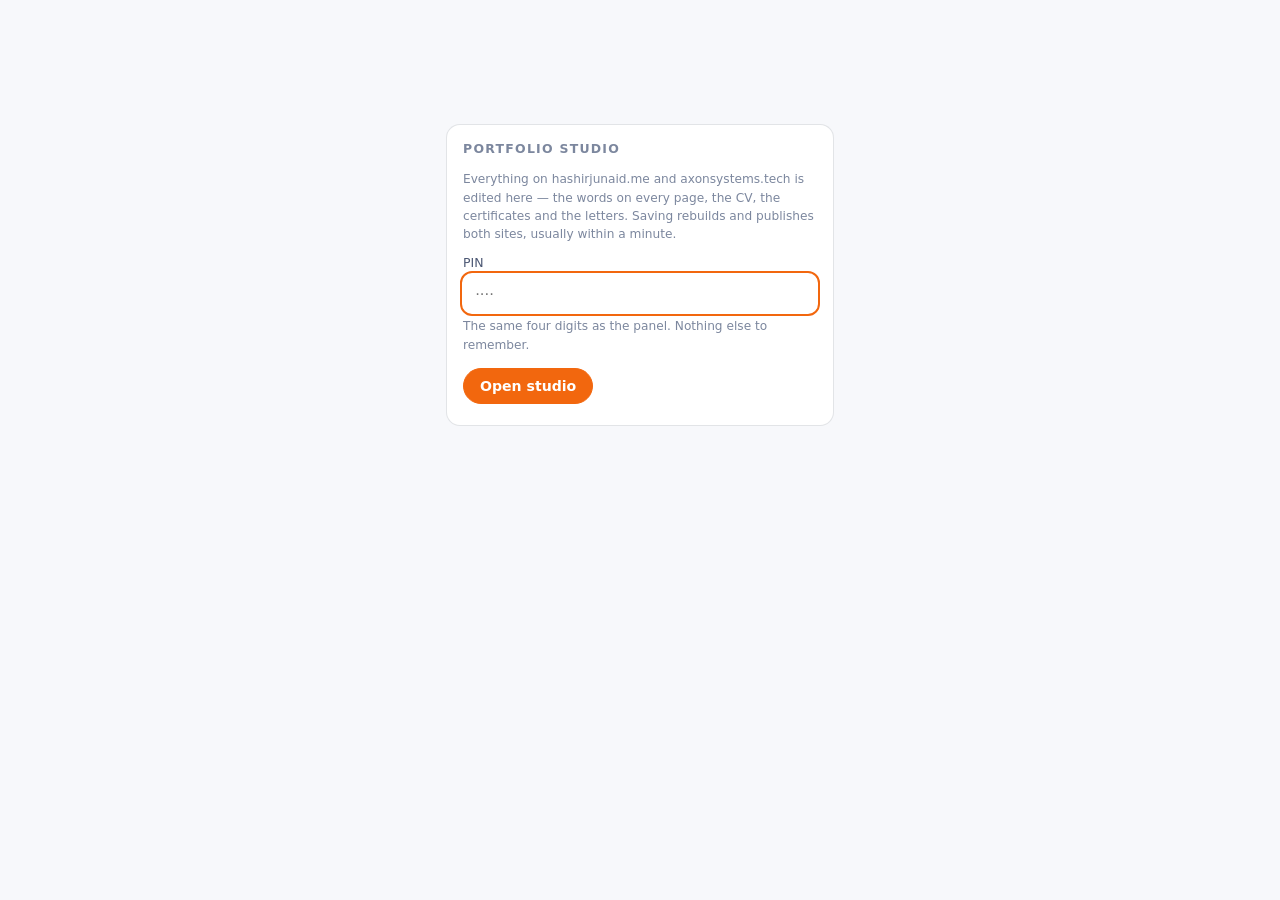
==== studio/index.html @ ec286b96 "Publish 2026-11-16T13:57Z" ====
<!doctype html>
<html lang="en">
<head>
<meta charset="utf-8">
<meta name="viewport" content="width=device-width, initial-scale=1">
<meta name="robots" content="noindex, nofollow">
<title>Studio</title>
<!--
  The editor for the portfolio: it reads and writes the content files in the
  private source repository straight from this page, and GitHub then rebuilds
  and publishes both sites. No laptop, no code, no terminal - a phone is enough.

  The GitHub token never leaves this device: it is kept in this browser's own
  storage and sent only to api.github.com.
-->
<style>
  :root {
    --ink: #14203A; --ink-2: #4B5773; --ink-3: #7C879E;
    --line: rgb(20 32 58 / .12); --bg: #F7F8FB; --card: #fff;
    --orange: #F2670E; --ok: #0E9F6E; --bad: #D64545;
    font-family: ui-sans-serif, system-ui, -apple-system, "Segoe UI", Roboto, sans-serif;
  }
  * { box-sizing: border-box; }
  body { margin: 0; background: var(--bg); color: var(--ink); -webkit-tap-highlight-color: transparent; }
  header {
    position: sticky; top: 0; z-index: 10; background: #fffffff2; backdrop-filter: blur(8px);
    border-bottom: 1px solid var(--line); padding: .7rem 1rem;
    display: flex; align-items: center; gap: .6rem;
  }
  header b { font-size: 1rem; }
  .wrap { max-width: 860px; margin: 0 auto; padding: 1rem 1rem 6rem; }
  .card { background: var(--card); border: 1px solid var(--line); border-radius: 14px; padding: 1rem; margin: 0 0 1rem; }
  .card h2 { font-size: .78rem; letter-spacing: .1em; text-transform: uppercase; color: var(--ink-3); margin: 0 0 .9rem; }
  label { display: block; font-size: .78rem; color: var(--ink-2); margin: .75rem 0 .25rem; }
  input[type=text], input[type=password], textarea, select {
    width: 100%; font: inherit; font-size: .92rem; color: var(--ink); background: #fff;
    border: 1px solid var(--line); border-radius: 9px; padding: .6rem .7rem;
  }
  textarea { min-height: 76px; resize: vertical; line-height: 1.5; }
  input:focus, textarea:focus, select:focus { outline: 2px solid var(--orange); outline-offset: 1px; border-color: transparent; }
  .hint { font-size: .76rem; color: var(--ink-3); margin: .3rem 0 0; line-height: 1.5; }
  .row { display: flex; gap: .6rem; flex-wrap: wrap; }
  .row > * { flex: 1 1 220px; }
  button {
    font: inherit; font-size: .88rem; border-radius: 100px; border: 1px solid var(--line);
    background: #fff; color: var(--ink); padding: .55rem 1rem; cursor: pointer;
  }
  button.primary { background: var(--orange); border-color: var(--orange); color: #fff; font-weight: 600; }
  button.primary:disabled { opacity: .45; cursor: default; }
  button:hover:not(:disabled) { border-color: var(--orange); }
  .bar {
    position: fixed; left: 0; right: 0; bottom: 0; background: #fffffff5; backdrop-filter: blur(8px);
    border-top: 1px solid var(--line); padding: .7rem 1rem;
    display: flex; align-items: center; gap: .7rem; justify-content: space-between;
  }
  .bar .state { font-size: .82rem; color: var(--ink-2); }
  .pill { font-size: .72rem; border-radius: 100px; padding: .18rem .6rem; border: 1px solid var(--line); color: var(--ink-2); }
  .pill.ok { color: var(--ok); border-color: #0E9F6E55; background: #0E9F6E12; }
  .pill.bad { color: var(--bad); border-color: #D6454555; background: #D6454512; }
  .pill.work { color: var(--orange); border-color: #F2670E55; background: #F2670E12; }
  .tabs { display: flex; gap: .35rem; overflow-x: auto; padding: .15rem 0 .6rem; }
  .tabs button { white-space: nowrap; font-size: .8rem; padding: .4rem .8rem; }
  .tabs button.on { background: var(--ink); border-color: var(--ink); color: #fff; }
  .item { border: 1px solid var(--line); border-radius: 11px; padding: .8rem; margin: 0 0 .7rem; }
  .item h3 { margin: 0 0 .2rem; font-size: .95rem; }
  .muted { color: var(--ink-3); font-size: .8rem; }
  .gate { max-width: 420px; margin: 12vh auto; }
  .steps { font-size: .84rem; color: var(--ink-2); line-height: 1.65; padding-left: 1.1rem; }
  .steps code { background: #EEF1F7; border-radius: 5px; padding: .05rem .35rem; font-size: .82rem; }
  .hide { display: none !important; }
  @media (max-width: 560px) { .wrap { padding: .7rem .7rem 6rem; } .card { padding: .8rem; } }
</style>
</head>
<body>

<div id="gate" class="gate wrap">
  <div class="card">
    <h2>Portfolio studio</h2>
    <p class="hint">Everything on hashirjunaid.me and axonsystems.tech is edited here &mdash; the words on
      every page, the CV, the certificates and the letters. Saving rebuilds and publishes both sites,
      usually within a minute.</p>

    <div id="pinBox">
      <label for="pin">PIN</label>
      <input id="pin" type="password" inputmode="numeric" maxlength="8" placeholder="····" autocomplete="off">
      <p class="hint">The same four digits as the panel. Nothing else to remember.</p>
      <p style="margin:.9rem 0 0"><button class="primary" id="go">Open studio</button></p>
    </div>

    <div id="installBox" class="hide">
      <p class="hint" style="background:#FFF4EC;border:1px solid #F2670E33;border-radius:10px;padding:.6rem .7rem">
        <b>One-time setup.</b> Hand over a GitHub token once and it is kept on your own Google script,
        never in a browser. After this, the PIN alone opens the editor on every device &mdash; this box
        never comes back.</p>
      <label for="tok">GitHub token</label>
      <input id="tok" type="password" placeholder="github_pat_..." autocomplete="off">
      <p style="margin:.9rem 0 0"><button class="primary" id="install">Save it and finish</button>
        <button id="help" type="button">Where do I get one?</button></p>
      <div id="helpBox" class="hide" style="margin-top:.9rem">
        <ol class="steps">
          <li>On GitHub: <b>Settings → Developer settings → Personal access tokens → Fine-grained tokens</b></li>
          <li><b>Generate new token</b>, name it, pick an expiry.</li>
          <li>Repository access: <b>Only select repositories</b> → <code>portfolio-source</code></li>
          <li>Permissions: <b>Contents: Read and write</b>, <b>Actions: Read-only</b></li>
          <li>Generate, copy, paste above.</li>
        </ol>
      </div>
    </div>

    <p id="gateErr" class="hint" style="color:var(--bad)"></p>
  </div>
</div>

<div id="app" class="hide">
  <header>
    <b>Studio</b>
    <span id="status" class="pill">idle</span>
    <span style="margin-left:auto"></span>
    <button id="forget" type="button">Sign out</button>
  </header>

  <div class="wrap">
    <div class="tabs" id="tabs"></div>
    <div id="panels"></div>
  </div>

  <div class="bar">
    <span class="state" id="state">No changes yet</span>
    <span>
      <button id="reload" type="button">Reload</button>
      <button class="primary" id="save" disabled>Save &amp; publish</button>
    </span>
  </div>
</div>

<script>
(() => {
  const FILES = {
    profile: 'docs/content/profile.json',
    products: 'docs/content/products.json',
    copy: 'docs/content/site.json',
    cv: 'docs/content/cv.json',
  };
  const CV = 'shared/cv/hashir-junaid-cv.pdf';

  // The editor talks to Hashir's own Apps Script, which holds the GitHub token
  // and does the writing. The browser never sees a token, so the PIN that
  // opened the panel is the only thing to know.
  const DESK = 'https://script.google.com/macros/s/AKfycbwnRuq_QsObKcA_D1HWyAIx5LwlNRXFtO9GyD9npajEY-5V8hHDnDEmbQpCcthvyTMK/exec'.startsWith('http') ? 'https://script.google.com/macros/s/AKfycbwnRuq_QsObKcA_D1HWyAIx5LwlNRXFtO9GyD9npajEY-5V8hHDnDEmbQpCcthvyTMK/exec'
    : (new URLSearchParams(location.search).get('desk') || '');
  const $ = (s) => document.querySelector(s);
  const el = (tag, cls, text) => { const n = document.createElement(tag); if (cls) n.className = cls; if (text != null) n.textContent = text; return n; };

  let pin = '', data = {}, sha = {}, dirty = new Set(), cvFile = null;
  let uploads = [];                     // images picked in the forms, sent on save

  /* ------------------------------------------------- talking to the desk */
  const ask = async (action, extra = {}) => {
    if (!DESK) throw new Error('No back end is configured for this site.');
    const r = await fetch(DESK, {
      method: 'POST',
      headers: { 'Content-Type': 'text/plain;charset=utf-8' },   // no CORS preflight
      body: JSON.stringify({ action, pin, ...extra }),
    });
    const j = await r.json().catch(() => ({ ok: false, error: 'bad reply' }));
    if (!j.ok) throw new Error(j.error || 'refused');
    return j;
  };

  const readFile = async (path) => {
    const j = await ask('read', { path });
    const clean = String(j.content).replace(/\s+/g, '');     // GitHub wraps base64
    const text = new TextDecoder().decode(Uint8Array.from(atob(clean), (c) => c.charCodeAt(0)));
    return { json: JSON.parse(text), sha: j.sha };
  };

  const b64 = (bytes) => { let s = ''; bytes.forEach((b) => { s += String.fromCharCode(b); }); return btoa(s); };

  const writeFile = async (path, contentB64, shaOld, message) => {
    const j = await ask('write', { path, content: contentB64, sha: shaOld, message });
    return { content: { sha: j.sha } };
  };

  /* ------------------------------------------------------------------ ui */
  const mark = (key) => { dirty.add(key); $('#save').disabled = false; $('#state').textContent = `${dirty.size} change${dirty.size > 1 ? 's' : ''} waiting`; };

  const field = (parent, label, value, onInput, long) => {
    parent.append(el('label', null, label));
    const n = document.createElement(long ? 'textarea' : 'input');
    if (!long) n.type = 'text';
    n.value = value ?? '';
    n.addEventListener('input', () => onInput(n.value));
    parent.append(n);
    return n;
  };

  const lines = (parent, label, arr, onChange) => {
    parent.append(el('label', null, `${label} — one per line`));
    const n = el('textarea');
    n.value = (arr || []).join('\n');
    n.style.minHeight = '110px';
    n.addEventListener('input', () => onChange(n.value.split('\n').map((s) => s.trim()).filter(Boolean)));
    parent.append(n);
  };

  const panels = {};

  panels['About you'] = () => {
    const p = data.profile, box = el('div', 'card');
    box.append(el('h2', null, 'The basics'));
    const row = el('div', 'row');
    field(row, 'Name', p.name, (v) => { p.name = v; mark('profile'); });
    field(row, 'Title', p.title, (v) => { p.title = v; mark('profile'); });
    box.append(row);
    field(box, 'Subtitle', p.subtitle, (v) => { p.subtitle = v; mark('profile'); });
    field(box, 'Location', p.location, (v) => { p.location = v; mark('profile'); });
    field(box, 'Intro', p.intro, (v) => { p.intro = v; mark('profile'); }, true);
    const row2 = el('div', 'row');
    field(row2, 'LinkedIn', p.links?.linkedin, (v) => { p.links.linkedin = v; mark('profile'); });
    field(row2, 'GitHub', p.links?.github, (v) => { p.links.github = v; mark('profile'); });
    box.append(row2);
    return box;
  };

  panels['Experience'] = () => {
    const box = el('div', 'card');
    box.append(el('h2', null, 'Work and study'));
    (data.profile.timeline || []).forEach((t) => {
      const it = el('div', 'item');
      it.append(el('h3', null, `${t.role || ''} · ${t.org || ''}`));
      const row = el('div', 'row');
      field(row, 'Role', t.role, (v) => { t.role = v; mark('profile'); });
      field(row, 'Organisation', t.org, (v) => { t.org = v; mark('profile'); });
      it.append(row);
      const row2 = el('div', 'row');
      field(row2, 'When', t.when, (v) => { t.when = v; mark('profile'); });
      field(row2, 'Where', t.where, (v) => { t.where = v; mark('profile'); });
      it.append(row2);
      lines(it, 'Points', t.notes, (v) => { t.notes = v; mark('profile'); });
      box.append(it);
    });
    return box;
  };

  panels['Products'] = () => {
    const box = el('div', 'card');
    box.append(el('h2', null, 'Axon products'));
    box.append(el('p', 'hint', 'Everything a product page says. Each line of the longer boxes becomes its own paragraph.'));
    (data.products.products || []).forEach((pr) => {
      const it = el('div', 'item');
      it.append(el('h3', null, pr.name));
      field(it, 'Name', pr.name, (v) => { pr.name = v; mark('products'); });
      field(it, 'Tagline', pr.tagline, (v) => { pr.tagline = v; mark('products'); });
      field(it, 'Stack', pr.stack, (v) => { pr.stack = v; mark('products'); });
      field(it, 'Lead (the line under the title)', pr.lead, (v) => { pr.lead = v; mark('products'); }, true);
      field(it, 'What it gives you', pr.benefit, (v) => { pr.benefit = v; mark('products'); }, true);
      lines(it, 'The problem — paragraphs', pr.problem, (v) => { pr.problem = v; mark('products'); });
      lines(it, 'How it works — paragraphs', pr.body, (v) => { pr.body = v; mark('products'); });
      lines(it, 'Highlights', pr.highlights, (v) => { pr.highlights = v; mark('products'); });
      box.append(it);
    });
    return box;
  };

  panels['Page copy'] = () => {
    const box = el('div', 'card');
    box.append(el('h2', null, 'Words on the pages'));
    box.append(el('p', 'hint', 'Headlines and paragraphs that are not part of a product or a job. '
      + 'Codes like &mdash; and &middot; are typography marks; leave them as they are.'));
    const groups = {};
    Object.keys(data.copy || {}).forEach((k) => { (groups[k.split('.')[0]] ||= []).push(k); });
    const label = { axon: 'Axon Systems site', me: 'Your hero', internship: 'Systems Limited',
                    company: 'Axon section', projects: 'Projects section', contact: 'Contact',
                    notFound: 'The 404 page', btn: 'Buttons', head: 'Section headings',
                    link: 'Links', cta: 'Call to action', stat: 'The three numbers',
                    seo: 'What Google and LinkedIn show' };
    Object.entries(groups).forEach(([g, keys]) => {
      const it = el('div', 'item');
      it.append(el('h3', null, label[g] || g));
      keys.forEach((k) => {
        const name = k.split('.')[1].replace(/([A-Z])/g, ' $1').toLowerCase();
        field(it, name, data.copy[k], (v) => { data.copy[k] = v; mark('copy'); }, data.copy[k].length > 70);
      });
      box.append(it);
    });
    return box;
  };

  panels['Certificates'] = () => {
    const box = el('div', 'card');
    box.append(el('h2', null, 'Certifications and competitions'));
    const list = data.profile.certifications || [];
    const draw = () => {
      box.querySelectorAll('.item, .addrow').forEach((n) => n.remove());
      list.forEach((c, i) => {
        const it = el('div', 'item');
        const row = el('div', 'row');
        field(row, 'Name', c.name, (v) => { c.name = v; mark('profile'); });
        field(row, 'Issuer', c.org, (v) => { c.org = v; mark('profile'); });
        it.append(row);
        const row2 = el('div', 'row');
        field(row2, 'When', c.when, (v) => { c.when = v; mark('profile'); });
        const wrap = el('div');
        wrap.append(el('label', null, 'Kind'));
        const sel = el('select');
        ['certificate', 'competition'].forEach((k) => { const o = el('option', null, k); o.value = k; sel.append(o); });
        sel.value = c.kind || 'certificate';
        sel.onchange = () => { c.kind = sel.value; mark('profile'); };
        wrap.append(sel);
        row2.append(wrap);
        it.append(row2);
        const del = el('button', null, 'Remove');
        del.style.marginTop = '.6rem';
        del.onclick = () => { list.splice(i, 1); mark('profile'); draw(); };
        it.append(del);
        box.append(it);
      });
      const add = el('div', 'addrow');
      const b = el('button', 'primary', 'Add a certificate');
      b.onclick = () => { list.push({ name: '', org: '', when: '', kind: 'certificate' }); mark('profile'); draw(); };
      add.append(b);
      box.append(add);
    };
    draw();
    return box;
  };

  panels['Skills'] = () => {
    const box = el('div', 'card');
    box.append(el('h2', null, 'Skill groups'));
    (data.profile.skills || []).forEach((g) => {
      const it = el('div', 'item');
      it.append(el('h3', null, g.group || g.name || 'Group'));
      field(it, 'Group name', g.group ?? g.name, (v) => { if ('group' in g) g.group = v; else g.name = v; mark('profile'); });
      lines(it, 'Items', g.items, (v) => { g.items = v; mark('profile'); });
      box.append(it);
    });
    return box;
  };

  panels['Letters'] = () => {
    const box = el('div', 'card');
    box.append(el('h2', null, 'Experience letters'));
    box.append(el('p', 'hint', 'Upload the scan or photo of a letter and it appears on the page.'));
    (data.profile.letters || []).forEach((L, i) => {
      const it = el('div', 'item');
      it.append(el('h3', null, L.org || `Letter ${i + 1}`));
      field(it, 'Organisation', L.org, (v) => { L.org = v; mark('profile'); });
      field(it, 'What it is', L.what ?? L.title, (v) => { if ('what' in L) L.what = v; else L.title = v; mark('profile'); });
      const inp = document.createElement('input');
      inp.type = 'file'; inp.accept = 'image/*'; inp.style.marginTop = '.6rem';
      const note = el('p', 'hint', L.image ? `Currently: ${L.image}` : 'No image yet.');
      inp.addEventListener('change', () => {
        const f = inp.files[0];
        if (!f) return;
        const name = `${(L.org || 'letter').toLowerCase().replace(/[^a-z0-9]+/g, '-')}.${(f.name.split('.').pop() || 'png').toLowerCase()}`;
        uploads.push({ path: `shared/letters/${name}`, file: f });
        L.image = `letters/${name}`;
        note.textContent = `Will upload: ${f.name} → ${name}`;
        mark('profile'); mark('uploads');
      });
      it.append(inp, note);
      box.append(it);
    });
    return box;
  };

  panels['Side projects'] = () => {
    const box = el('div', 'card');
    box.append(el('h2', null, 'Your own projects'));
    (data.profile.sideProjects || []).forEach((s) => {
      const it = el('div', 'item');
      it.append(el('h3', null, s.name));
      field(it, 'Name', s.name, (v) => { s.name = v; mark('profile'); });
      field(it, 'Stack', s.stack, (v) => { s.stack = v; mark('profile'); });
      field(it, 'Description', s.blurb, (v) => { s.blurb = v; mark('profile'); }, true);
      box.append(it);
    });
    return box;
  };

  panels['CV text'] = () => {
    const box = el('div', 'card');
    box.append(el('h2', null, 'What the CV says'));
    box.append(el('p', 'hint', 'The PDF is rebuilt from this on every publish, so the CV and the site '
      + 'can never drift apart. Education, skills and certificates come from the other tabs.'));
    const cv = data.cv || { experience: [], projects: [] };
    (cv.experience || []).forEach((j) => {
      const it = el('div', 'item');
      it.append(el('h3', null, `${j.role} · ${j.org}`));
      const row = el('div', 'row');
      field(row, 'Role', j.role, (v) => { j.role = v; mark('cv'); });
      field(row, 'Organisation', j.org, (v) => { j.org = v; mark('cv'); });
      it.append(row);
      const row2 = el('div', 'row');
      field(row2, 'When', j.when, (v) => { j.when = v; mark('cv'); });
      field(row2, 'Where', j.where, (v) => { j.where = v; mark('cv'); });
      it.append(row2);
      lines(it, 'Bullets', j.bullets, (v) => { j.bullets = v; mark('cv'); });
      box.append(it);
    });
    const h = el('h2', null, 'Projects on the CV');
    h.style.marginTop = '1.4rem';
    box.append(h);
    (cv.projects || []).forEach((pj) => {
      const it = el('div', 'item');
      it.append(el('h3', null, pj.name));
      const row = el('div', 'row');
      field(row, 'Name', pj.name, (v) => { pj.name = v; mark('cv'); });
      field(row, 'Stack', pj.stack, (v) => { pj.stack = v; mark('cv'); });
      it.append(row);
      lines(it, 'Bullets', pj.bullets, (v) => { pj.bullets = v; mark('cv'); });
      box.append(it);
    });
    return box;
  };

  panels['CV file'] = () => {
    const box = el('div', 'card');
    box.append(el('h2', null, 'Replace the PDF by hand'));
    box.append(el('p', 'hint', 'Only needed if you want a PDF of your own instead of the generated one. '
      + 'Note that the next change to the CV text will overwrite it.'));
    const inp = document.createElement('input');
    inp.type = 'file'; inp.accept = 'application/pdf';
    inp.style.marginTop = '.7rem';
    const note = el('p', 'hint');
    inp.addEventListener('change', () => {
      const f = inp.files[0];
      if (!f) return;
      if (f.type !== 'application/pdf') { note.textContent = 'That is not a PDF.'; return; }
      cvFile = f;
      note.textContent = `Ready to upload: ${f.name} (${Math.round(f.size / 1024)} KB)`;
      mark('cv');
    });
    box.append(inp, note);
    const link = el('p', 'hint');
    link.innerHTML = 'Current: <a href="https://hashirjunaid.me/assets/hashir-junaid-cv.pdf" target="_blank" rel="noopener">open the published CV</a>';
    box.append(link);
    return box;
  };

  panels['Advanced'] = () => {
    const box = el('div', 'card');
    box.append(el('h2', null, 'Raw content files'));
    box.append(el('p', 'hint', 'Everything the forms above do not cover. Invalid JSON will not save.'));
    ['profile', 'products', 'copy', 'cv'].forEach((key) => {
      box.append(el('label', null, FILES[key]));
      const t = el('textarea');
      t.style.minHeight = '240px';
      t.style.fontFamily = 'ui-monospace, SFMono-Regular, Menlo, monospace';
      t.style.fontSize = '.78rem';
      t.value = JSON.stringify(data[key], null, 2);
      const msg = el('p', 'hint');
      t.addEventListener('input', () => {
        try { data[key] = JSON.parse(t.value); msg.textContent = 'Valid'; msg.style.color = 'var(--ok)'; mark(key); }
        catch (e) { msg.textContent = String(e.message).slice(0, 80); msg.style.color = 'var(--bad)'; }
      });
      box.append(t, msg);
    });
    return box;
  };

  const show = (name) => {
    [...$('#tabs').children].forEach((b) => b.classList.toggle('on', b.textContent === name));
    const host = $('#panels');
    host.textContent = '';
    host.append(panels[name]());
  };

  /* ------------------------------------------------------------- publish */
  const setStatus = (text, kind) => { const s = $('#status'); s.textContent = text; s.className = `pill ${kind || ''}`; };

  const watchBuild = async () => {
    setStatus('publishing', 'work');
    for (let i = 0; i < 40; i++) {
      await new Promise((r) => setTimeout(r, 6000));
      try {
        const { run } = await ask('status');
        if (!run) continue;
        if (run.status === 'completed') {
          const good = run.conclusion === 'success';
          setStatus(good ? 'live' : `build ${run.conclusion}`, good ? 'ok' : 'bad');
          $('#state').textContent = good
            ? 'Published. The sites are updated.'
            : 'The build failed - check Actions on GitHub.';
          return;
        }
        setStatus(String(run.status).replace('_', ' '), 'work');
      } catch { /* keep waiting */ }
    }
    setStatus('still building', 'work');
  };

  const save = async () => {
    $('#save').disabled = true;
    setStatus('saving', 'work');
    try {
      for (const key of ['profile', 'products', 'copy', 'cv']) {
        if (!dirty.has(key)) continue;
        const text = JSON.stringify(data[key], null, 2) + '\n';
        const bytes = new TextEncoder().encode(text);
        const res = await writeFile(FILES[key], b64(bytes), sha[key], `Studio: update ${key}`);
        sha[key] = res.content.sha;
      }
      for (const up of uploads) {
        const buf = new Uint8Array(await up.file.arrayBuffer());
        let old;
        try { old = (await gh(`/contents/${up.path}?ref=${BRANCH}`)).sha; } catch { old = undefined; }
        await writeFile(up.path, b64(buf), old, `Studio: image ${up.path.split('/').pop()}`);
      }
      uploads = [];
      if (dirty.has('cv') && cvFile) {
        const buf = new Uint8Array(await cvFile.arrayBuffer());
        const cur = await gh(`/contents/${CV}?ref=${BRANCH}`);
        await writeFile(CV, b64(buf), cur.sha, 'Studio: new CV');
        cvFile = null;
      }
      dirty.clear();
      $('#state').textContent = 'Saved. Building…';
      watchBuild();
    } catch (e) {
      setStatus('save failed', 'bad');
      const m = String(e.message);
      $('#state').textContent = /^40[34]/.test(m)
        ? 'GitHub refused the save: the token is missing Contents: Read and write.'
        : /^409/.test(m)
          ? 'Someone (or a build) changed the file meanwhile. Press Reload, then make the change again.'
          : m.slice(0, 160);
      $('#save').disabled = false;
    }
  };

  /* ---------------------------------------------------------------- boot */
  const load = async () => {
    setStatus('loading', 'work');
    const blank = { json: {}, sha: undefined };
    const [p, pr, cp, cv] = await Promise.all([
      readFile(FILES.profile), readFile(FILES.products),
      readFile(FILES.copy).catch(() => blank), readFile(FILES.cv).catch(() => blank),
    ]);
    data.profile = p.json; sha.profile = p.sha;
    data.products = pr.json; sha.products = pr.sha;
    data.copy = cp.json; sha.copy = cp.sha;
    data.cv = cv.json; sha.cv = cv.sha;
    dirty.clear(); cvFile = null; uploads = [];
    $('#save').disabled = true;
    $('#state').textContent = 'No changes yet';
    const names = Object.keys(panels);
    const tabs = $('#tabs');
    tabs.textContent = '';
    names.forEach((n) => { const b = el('button', null, n); b.onclick = () => show(n); tabs.append(b); });

    show(names[0]);
    setStatus('ready', 'ok');
  };

  const openWithPin = async (value) => {
    pin = value.trim();
    if (!pin) return;
    $('#gateErr').textContent = 'Checking…';
    try {
      const r = await ask('ping');
      $('#gateErr').textContent = '';
      if (!r.hasToken) {                       // first run: ask for the token once
        $('#pinBox').classList.add('hide');
        $('#installBox').classList.remove('hide');
        $('#tok').focus();
        return;
      }
      sessionStorage.setItem('studio-pin', pin);
      $('#gate').classList.add('hide');
      $('#app').classList.remove('hide');
      await load();
    } catch (e) {
      const m = String(e.message);
      $('#gateErr').textContent = m === 'locked'
        ? 'Too many wrong PINs. The desk is closed for an hour.'
        : m === 'pin' ? 'That PIN is not right.' : `Could not reach the desk: ${m.slice(0, 80)}`;
      pin = '';
    }
  };

  const install = async () => {
    const t = $('#tok').value.trim();
    if (!t) return;
    $('#gateErr').textContent = 'Saving the token to your script…';
    try {
      await ask('storeToken', { token: t });
      $('#tok').value = '';
      $('#gateErr').textContent = '';
      $('#gate').classList.add('hide');
      $('#app').classList.remove('hide');
      await load();
    } catch (e) {
      $('#gateErr').textContent = String(e.message).slice(0, 160);
    }
  };

  $('#go').onclick = () => openWithPin($('#pin').value);
  $('#pin').addEventListener('keydown', (e) => { if (e.key === 'Enter') $('#go').click(); });
  $('#install').onclick = install;
  $('#help').onclick = () => $('#helpBox').classList.toggle('hide');
  $('#save').onclick = save;
  $('#reload').onclick = load;
  $('#forget').onclick = () => { sessionStorage.removeItem('studio-pin'); location.reload(); };

  // The panel passes the PIN it already asked for, so the editor opens straight
  // into the forms. Opened on its own, it asks for the same four digits.
  (() => {
    const fromPanel = new URLSearchParams(location.search).get('pin');
    const remembered = sessionStorage.getItem('studio-pin');
    const got = fromPanel || remembered;
    if (got) openWithPin(got); else $('#pin').focus();
  })();
})();
</script>
</body>
</html>
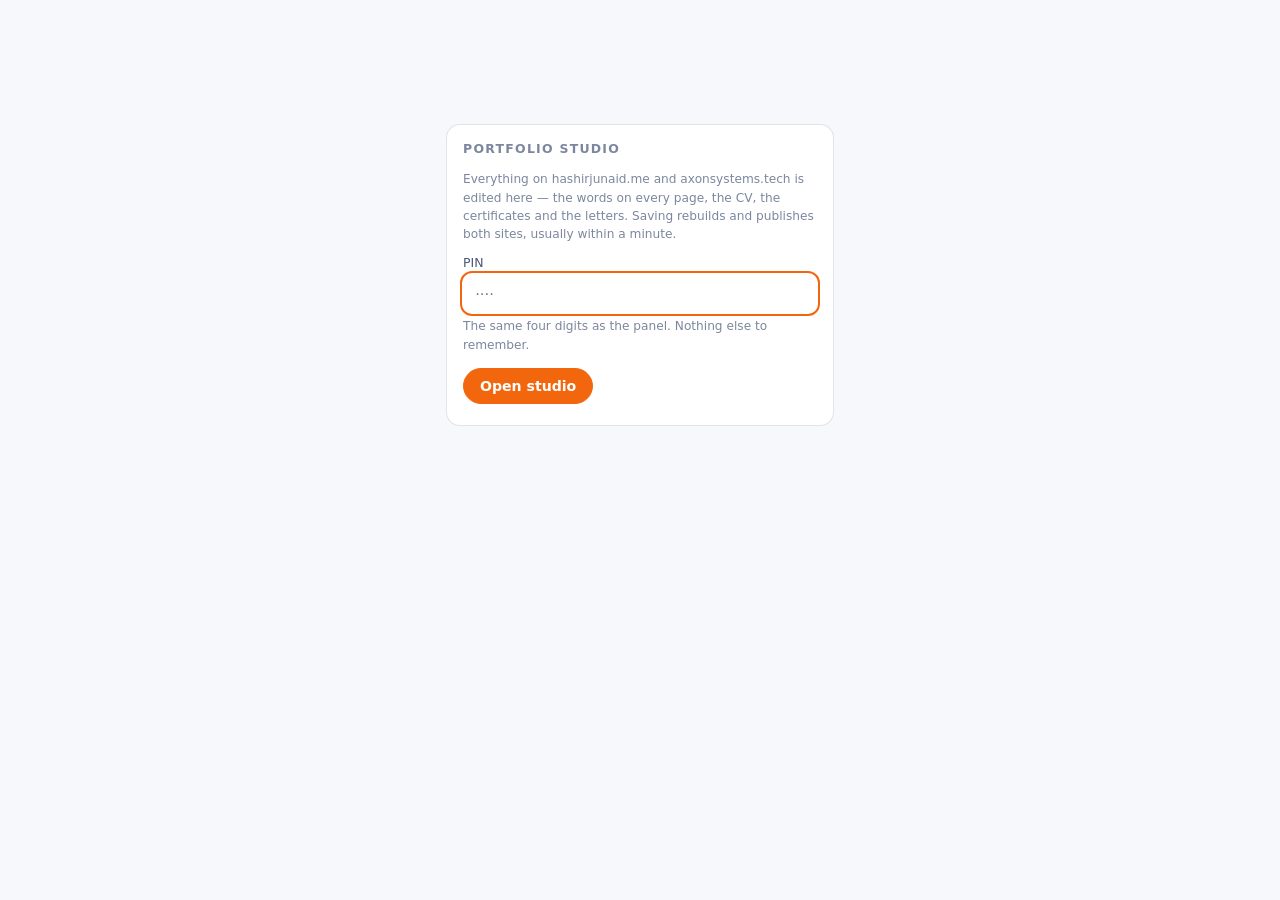
==== commit 99d8bc0b: "Publish 2026-11-16T14:09Z" ====
--- a/studio/index.html
+++ b/studio/index.html
@@ -164,6 +164,11 @@
     });
     const j = await r.json().catch(() => ({ ok: false, error: 'bad reply' }));
     if (!j.ok) throw new Error(j.error || 'refused');
+    // The previous version of the script answered every request with a bare
+    // {ok:true}. Saying so beats hanging on a reply that will never contain
+    // what the editor needs.
+    const expect = { ping: 'hasToken', read: 'content', write: 'ok', status: 'run', visits: 'rows' }[action];
+    if (expect && !(expect in j)) throw new Error('OLD_SCRIPT');
     return j;
   };
 
@@ -179,6 +184,17 @@
   const writeFile = async (path, contentB64, shaOld, message) => {
     const j = await ask('write', { path, content: contentB64, sha: shaOld, message });
     return { content: { sha: j.sha } };
+  };
+
+  const explain = (e) => {
+    const m = String(e && e.message || e);
+    if (m === 'OLD_SCRIPT') return 'Your Google script is still running the old code. Open Apps Script, '
+      + 'paste the new code, save, then Deploy → Manage deployments → edit → New version → Deploy.';
+    if (m === 'pin') return 'That PIN is not right.';
+    if (m === 'locked') return 'Too many wrong PINs. The desk is closed for an hour.';
+    if (/No GitHub token/i.test(m)) return 'The script has no GitHub token yet. Reload and paste one once.';
+    if (/read but not write/i.test(m)) return m;
+    return `Something went wrong: ${m.slice(0, 120)}`;
   };
 
   /* ------------------------------------------------------------------ ui */
@@ -533,6 +549,23 @@
   /* ---------------------------------------------------------------- boot */
   const load = async () => {
     setStatus('loading', 'work');
+    try { await loadInner(); } catch (e) {
+      setStatus('cannot load', 'bad');
+      $('#panels').textContent = '';
+      const card = el('div', 'card');
+      card.style.cssText = 'border-color:#D6454555';
+      card.append(el('h2', null, 'The editor could not start'));
+      card.append(el('p', 'hint', explain(e)));
+      const again = el('button', 'primary', 'Try again');
+      again.onclick = load;
+      card.append(again);
+      $('#panels').append(card);
+      $('#tabs').textContent = '';
+      $('#state').textContent = explain(e);
+    }
+  };
+
+  const loadInner = async () => {
     const blank = { json: {}, sha: undefined };
     const [p, pr, cp, cv] = await Promise.all([
       readFile(FILES.profile), readFile(FILES.products),
@@ -573,9 +606,7 @@
       await load();
     } catch (e) {
       const m = String(e.message);
-      $('#gateErr').textContent = m === 'locked'
-        ? 'Too many wrong PINs. The desk is closed for an hour.'
-        : m === 'pin' ? 'That PIN is not right.' : `Could not reach the desk: ${m.slice(0, 80)}`;
+      $('#gateErr').textContent = explain(e);
       pin = '';
     }
   };
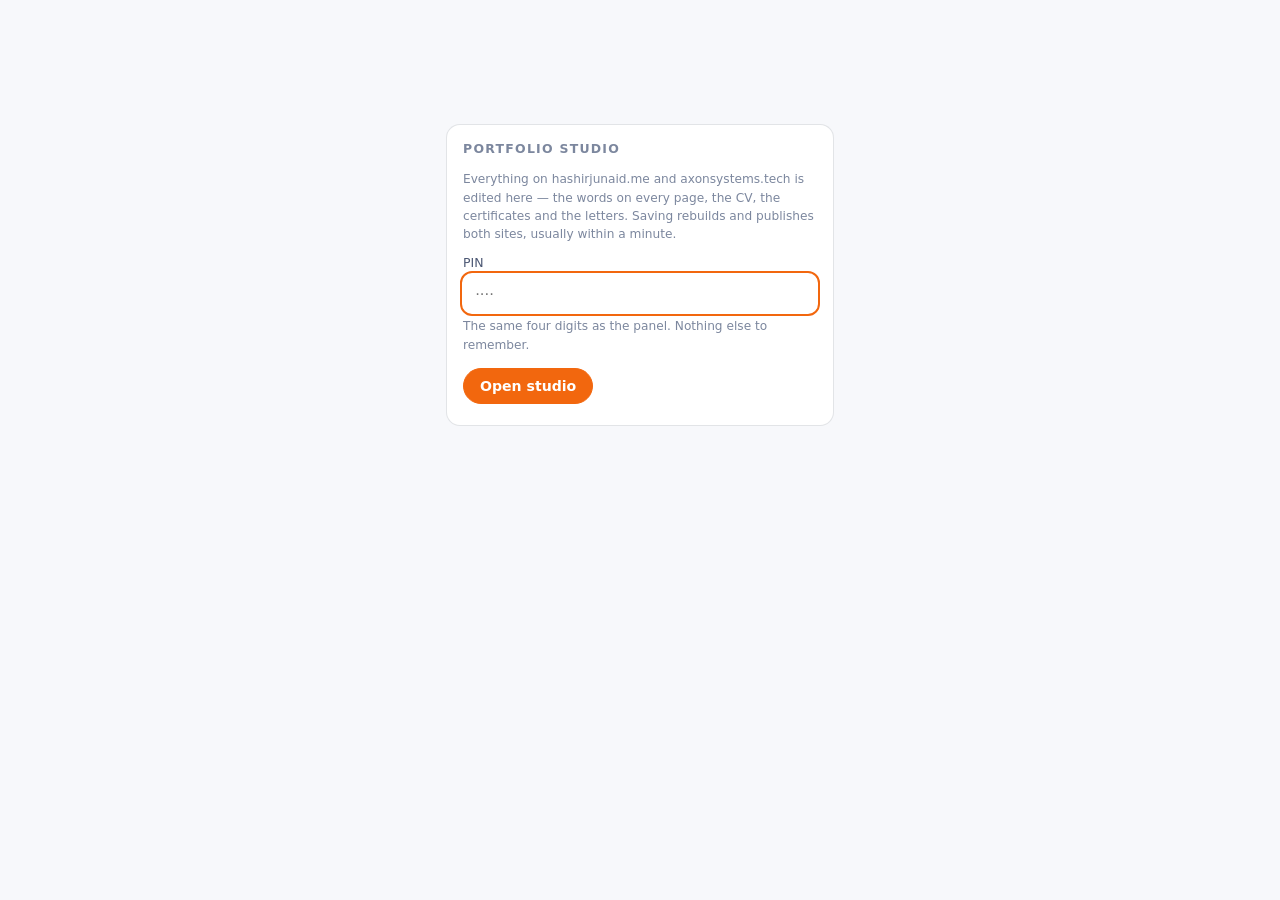
==== commit 303deddd: "Publish 2026-11-16T18:57Z" ====
--- a/studio/index.html
+++ b/studio/index.html
@@ -194,11 +194,30 @@
     if (m === 'locked') return 'Too many wrong PINs. The desk is closed for an hour.';
     if (/No GitHub token/i.test(m)) return 'The script has no GitHub token yet. Reload and paste one once.';
     if (/read but not write/i.test(m)) return m;
+    if (/failed to fetch|networkerror|load failed/i.test(m))
+      return 'No answer from the desk. Check the connection and press Save again - nothing has been lost.';
+    if (/^40[34]$|not found/i.test(m)) return 'That file is not in the repository any more.';
     return `Something went wrong: ${m.slice(0, 120)}`;
   };
 
   /* ------------------------------------------------------------------ ui */
-  const mark = (key) => { dirty.add(key); $('#save').disabled = false; $('#state').textContent = `${dirty.size} change${dirty.size > 1 ? 's' : ''} waiting`; };
+  const tellPanel = () => {
+    try { parent.postMessage({ studio: 'dirty', count: dirty.size }, location.origin); } catch { /* standalone */ }
+  };
+
+  const mark = (key) => {
+    dirty.add(key);
+    $('#save').disabled = false;
+    $('#state').textContent = `${dirty.size} change${dirty.size > 1 ? 's' : ''} waiting`;
+    tellPanel();
+  };
+
+  // An unsaved edit should never disappear because a tab was closed.
+  addEventListener('beforeunload', (e) => {
+    if (!dirty.size && !cvFile && !uploads.length) return;
+    e.preventDefault();
+    e.returnValue = '';
+  });
 
   const field = (parent, label, value, onInput, long) => {
     parent.append(el('label', null, label));
@@ -455,6 +474,67 @@
     return box;
   };
 
+  // Pictures: the portrait and any product screenshot. One upload becomes both
+  // the full image and the thumbnail the cards use, converted to webp here so
+  // nothing has to be processed afterwards.
+  const toWebp = (file, maxW) => new Promise((done, fail) => {
+    const img = new Image();
+    img.onload = () => {
+      const scale = Math.min(1, maxW / img.naturalWidth);
+      const c = document.createElement('canvas');
+      c.width = Math.round(img.naturalWidth * scale);
+      c.height = Math.round(img.naturalHeight * scale);
+      c.getContext('2d').drawImage(img, 0, 0, c.width, c.height);
+      c.toBlob((b) => (b ? done(b) : fail(new Error('could not convert'))), 'image/webp', 0.86);
+    };
+    img.onerror = () => fail(new Error('not an image this browser can read'));
+    img.src = URL.createObjectURL(file);
+  });
+
+  panels['Pictures'] = () => {
+    const box = el('div', 'card');
+    box.append(el('h2', null, 'Portrait and screenshots'));
+    box.append(el('p', 'hint', 'Pick a new picture and it replaces the old one in place — both the large '
+      + 'version and the small one on the cards. PNG or JPG is fine; it is converted for you.'));
+
+    const pick = (label, paths, maxW, thumbW) => {
+      const row = el('div', 'item');
+      row.append(el('h3', null, label));
+      const inp = document.createElement('input');
+      inp.type = 'file';
+      inp.accept = 'image/*';
+      const note = el('p', 'hint', paths[0]);
+      inp.addEventListener('change', async () => {
+        const f = inp.files[0];
+        if (!f) return;
+        note.textContent = 'Preparing…';
+        try {
+          const big = await toWebp(f, maxW);
+          uploads.push({ path: paths[0], file: big });
+          if (paths[1]) uploads.push({ path: paths[1], file: await toWebp(f, thumbW) });
+          note.textContent = `Ready: ${f.name} → ${paths.length} file(s), ${Math.round(big.size / 1024)} KB`;
+          mark('uploads');
+        } catch (e) {
+          note.textContent = String(e.message);
+        }
+      });
+      row.append(inp, note);
+      box.append(row);
+    };
+
+    pick('Your portrait', ['shared/profile/avatar.webp'], 960, 0);
+    (data.products.products || []).forEach((pr) => {
+      const shots = [...new Set([pr.lead, ...(pr.shots || [])])].filter(Boolean);
+      shots.forEach((shot) => {
+        const name = String(shot).replace(/\.[a-z0-9]+$/i, '');
+        pick(`${pr.name} · ${name}`,
+             [`shared/creatives/web/${pr.slug}/${name}.webp`,
+              `shared/creatives/web/${pr.slug}/${name}@thumb.webp`], 1600, 640);
+      });
+    });
+    return box;
+  };
+
   panels['Advanced'] = () => {
     const box = el('div', 'card');
     box.append(el('h2', null, 'Raw content files'));
@@ -518,6 +598,7 @@
         const res = await writeFile(FILES[key], b64(bytes), sha[key], `Studio: update ${key}`);
         sha[key] = res.content.sha;
       }
+      if (uploads.length) $('#state').textContent = `Uploading ${uploads.length} file(s)…`;
       for (const up of uploads) {
         const buf = new Uint8Array(await up.file.arrayBuffer());
         let old;
@@ -532,6 +613,7 @@
         cvFile = null;
       }
       dirty.clear();
+      tellPanel();
       $('#state').textContent = 'Saved. Building…';
       watchBuild();
     } catch (e) {
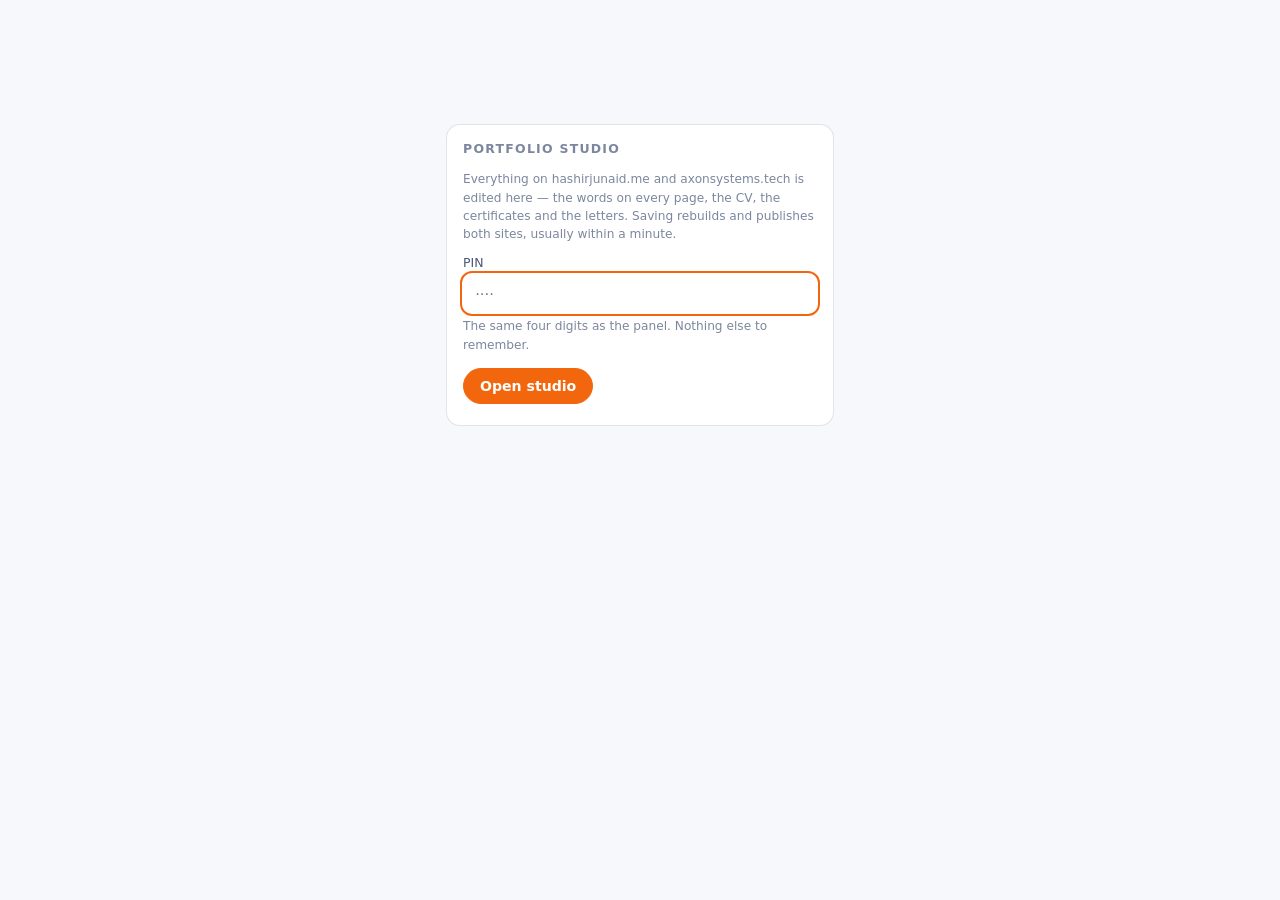
==== commit 90e52ab3: "Publish 2026-11-20T13:11Z" ====
--- a/studio/index.html
+++ b/studio/index.html
@@ -63,6 +63,13 @@
   .tabs button.on { background: var(--ink); border-color: var(--ink); color: #fff; }
   .item { border: 1px solid var(--line); border-radius: 11px; padding: .8rem; margin: 0 0 .7rem; }
   .item h3 { margin: 0 0 .2rem; font-size: .95rem; }
+  .itembar { display: flex; align-items: center; gap: .5rem; margin-bottom: .4rem; }
+  .itembar h3 { margin: 0; flex: 1; min-width: 0; overflow: hidden; text-overflow: ellipsis; white-space: nowrap; }
+  .tools { display: flex; gap: .3rem; flex: none; }
+  .tools button { padding: .25rem .55rem; font-size: .78rem; line-height: 1.2; }
+  .tools button:disabled { opacity: .35; cursor: default; }
+  .tools button.danger { color: var(--bad); border-color: #D6454533; }
+  .tools button.danger:hover { background: #D6454510; border-color: var(--bad); }
   .muted { color: var(--ink-3); font-size: .8rem; }
   .gate { max-width: 420px; margin: 12vh auto; }
   .steps { font-size: .84rem; color: var(--ink-2); line-height: 1.65; padding-left: 1.1rem; }
@@ -238,6 +245,59 @@
     parent.append(n);
   };
 
+  // Every list on the site is edited the same way: each entry has its own card
+  // with move-up, move-down and remove, and an Add button underneath. One
+  // function so a new kind of list never behaves differently from the others.
+  const listEditor = (box, { items, key, title, hint, blank, head, body, addLabel }) => {
+    const host = el('div');
+    box.append(el('h2', null, title));
+    if (hint) box.append(el('p', 'hint', hint));
+    box.append(host);
+
+    const draw = () => {
+      host.textContent = '';
+      if (!items.length) host.append(el('p', 'hint', 'Nothing here yet. Add the first one below.'));
+      items.forEach((item, i) => {
+        const card = el('div', 'item');
+        const bar = el('div', 'itembar');
+        const title = el('h3', null, head(item, i) || 'Untitled');
+        bar.append(title);
+        // the card's own heading keeps up with what is being typed into it
+        card.addEventListener('input', () => { title.textContent = head(item, i) || 'Untitled'; });
+        const tools = el('span', 'tools');
+        const btn = (label, aria, fn, disabled) => {
+          const b = el('button', null, label);
+          b.type = 'button';
+          b.setAttribute('aria-label', aria);
+          b.disabled = !!disabled;
+          b.onclick = fn;
+          tools.append(b);
+          return b;
+        };
+        btn('↑', 'Move up', () => { [items[i - 1], items[i]] = [items[i], items[i - 1]]; mark(key); draw(); }, i === 0);
+        btn('↓', 'Move down', () => { [items[i + 1], items[i]] = [items[i], items[i + 1]]; mark(key); draw(); }, i === items.length - 1);
+        const del = btn('Remove', 'Remove this entry', () => {
+          if (!confirm(`Remove "${head(item, i) || 'this entry'}"? It disappears from the site on the next publish.`)) return;
+          items.splice(i, 1);
+          mark(key);
+          draw();
+        });
+        del.className = 'danger';
+        bar.append(tools);
+        card.append(bar);
+        body(card, item, draw);
+        host.append(card);
+      });
+      const add = el('button', 'primary', addLabel || 'Add');
+      add.type = 'button';
+      add.style.marginTop = '.3rem';
+      add.onclick = () => { items.push(blank()); mark(key); draw(); host.lastElementChild?.scrollIntoView({ block: 'center', behavior: 'smooth' }); };
+      host.append(add);
+    };
+    draw();
+    return host;
+  };
+
   const panels = {};
 
   panels['About you'] = () => {
@@ -259,40 +319,76 @@
 
   panels['Experience'] = () => {
     const box = el('div', 'card');
-    box.append(el('h2', null, 'Work and study'));
-    (data.profile.timeline || []).forEach((t) => {
-      const it = el('div', 'item');
-      it.append(el('h3', null, `${t.role || ''} · ${t.org || ''}`));
-      const row = el('div', 'row');
-      field(row, 'Role', t.role, (v) => { t.role = v; mark('profile'); });
-      field(row, 'Organisation', t.org, (v) => { t.org = v; mark('profile'); });
-      it.append(row);
-      const row2 = el('div', 'row');
-      field(row2, 'When', t.when, (v) => { t.when = v; mark('profile'); });
-      field(row2, 'Where', t.where, (v) => { t.where = v; mark('profile'); });
-      it.append(row2);
-      lines(it, 'Points', t.notes, (v) => { t.notes = v; mark('profile'); });
-      box.append(it);
+    listEditor(box, {
+      items: (data.profile.timeline ||= []),
+      key: 'profile',
+      title: 'Work and study',
+      hint: 'Jobs, internships and degrees, in the order they appear on the page.',
+      addLabel: 'Add a job or a degree',
+      blank: () => ({ kind: 'work', role: '', org: '', when: '', where: '', notes: [] }),
+      head: (t) => [t.role, t.org].filter(Boolean).join(' \u00b7 '),
+      body: (card, t, redraw) => {
+        const row = el('div', 'row');
+        field(row, 'Role', t.role, (v) => { t.role = v; mark('profile'); });
+        field(row, 'Organisation', t.org, (v) => { t.org = v; mark('profile'); });
+        card.append(row);
+        const row2 = el('div', 'row');
+        field(row2, 'When', t.when, (v) => { t.when = v; mark('profile'); });
+        field(row2, 'Where', t.where, (v) => { t.where = v; mark('profile'); });
+        card.append(row2);
+        const wrap = el('div');
+        wrap.append(el('label', null, 'Kind'));
+        const sel = el('select');
+        [['work', 'Work'], ['study', 'Study']].forEach(([v, t2]) => {
+          const o = el('option', null, t2); o.value = v; sel.append(o);
+        });
+        sel.value = t.kind || 'work';
+        sel.onchange = () => { t.kind = sel.value; mark('profile'); };
+        wrap.append(sel);
+        card.append(wrap);
+        lines(card, 'Points', t.notes, (v) => { t.notes = v; mark('profile'); });
+      },
     });
     return box;
   };
 
   panels['Products'] = () => {
     const box = el('div', 'card');
-    box.append(el('h2', null, 'Axon products'));
-    box.append(el('p', 'hint', 'Everything a product page says. Each line of the longer boxes becomes its own paragraph.'));
-    (data.products.products || []).forEach((pr) => {
-      const it = el('div', 'item');
-      it.append(el('h3', null, pr.name));
-      field(it, 'Name', pr.name, (v) => { pr.name = v; mark('products'); });
-      field(it, 'Tagline', pr.tagline, (v) => { pr.tagline = v; mark('products'); });
-      field(it, 'Stack', pr.stack, (v) => { pr.stack = v; mark('products'); });
-      field(it, 'Lead (the line under the title)', pr.lead, (v) => { pr.lead = v; mark('products'); }, true);
-      field(it, 'What it gives you', pr.benefit, (v) => { pr.benefit = v; mark('products'); }, true);
-      lines(it, 'The problem — paragraphs', pr.problem, (v) => { pr.problem = v; mark('products'); });
-      lines(it, 'How it works — paragraphs', pr.body, (v) => { pr.body = v; mark('products'); });
-      lines(it, 'Highlights', pr.highlights, (v) => { pr.highlights = v; mark('products'); });
-      box.append(it);
+    listEditor(box, {
+      items: (data.products.products ||= []),
+      key: 'products',
+      title: 'Axon products',
+      hint: 'Everything a product page says. Each line of the longer boxes becomes its own paragraph. '
+          + 'A new product appears as soon as it has a name; add its screenshots in the Pictures tab.',
+      addLabel: 'Add a product',
+      blank: () => ({ slug: '', name: '', tagline: '', category: 'Operations', stack: [],
+                      dir: '', lead: '', shots: [], highlights: [], problem: [], body: [],
+                      benefit: '', onPersonalSite: false }),
+      head: (pr) => pr.name,
+      body: (card, pr) => {
+        const row = el('div', 'row');
+        field(row, 'Name', pr.name, (v) => {
+          pr.name = v;
+          if (!pr.slug) pr.slug = v.toLowerCase().replace(/[^a-z0-9]+/g, '-').replace(/^-|-$/g, '');
+          mark('products');
+        });
+        field(row, 'Category', pr.category, (v) => { pr.category = v; mark('products'); });
+        card.append(row);
+        field(card, 'Tagline', pr.tagline, (v) => { pr.tagline = v; mark('products'); });
+        lines(card, 'Stack', pr.stack, (v) => { pr.stack = v; mark('products'); });
+        field(card, 'What it gives you', pr.benefit, (v) => { pr.benefit = v; mark('products'); }, true);
+        lines(card, 'The problem \u2014 paragraphs', pr.problem, (v) => { pr.problem = v; mark('products'); });
+        lines(card, 'How it works \u2014 paragraphs', pr.body, (v) => { pr.body = v; mark('products'); });
+        lines(card, 'Highlights', pr.highlights, (v) => { pr.highlights = v; mark('products'); });
+        const show = el('div');
+        show.append(el('label', null, 'Also show on the personal site'));
+        const sel = el('select');
+        [['no', 'No'], ['yes', 'Yes']].forEach(([v, t]) => { const o = el('option', null, t); o.value = v; sel.append(o); });
+        sel.value = pr.onPersonalSite ? 'yes' : 'no';
+        sel.onchange = () => { pr.onPersonalSite = sel.value === 'yes'; mark('products'); };
+        show.append(sel);
+        card.append(show);
+      },
     });
     return box;
   };
@@ -323,16 +419,18 @@
 
   panels['Certificates'] = () => {
     const box = el('div', 'card');
-    box.append(el('h2', null, 'Certifications and competitions'));
-    const list = data.profile.certifications || [];
-    const draw = () => {
-      box.querySelectorAll('.item, .addrow').forEach((n) => n.remove());
-      list.forEach((c, i) => {
-        const it = el('div', 'item');
+    listEditor(box, {
+      items: (data.profile.certifications ||= []),
+      key: 'profile',
+      title: 'Certifications and competitions',
+      addLabel: 'Add a certificate',
+      blank: () => ({ name: '', org: '', when: '', kind: 'certificate' }),
+      head: (c) => c.name,
+      body: (card, c) => {
         const row = el('div', 'row');
         field(row, 'Name', c.name, (v) => { c.name = v; mark('profile'); });
         field(row, 'Issuer', c.org, (v) => { c.org = v; mark('profile'); });
-        it.append(row);
+        card.append(row);
         const row2 = el('div', 'row');
         field(row2, 'When', c.when, (v) => { c.when = v; mark('profile'); });
         const wrap = el('div');
@@ -343,73 +441,92 @@
         sel.onchange = () => { c.kind = sel.value; mark('profile'); };
         wrap.append(sel);
         row2.append(wrap);
-        it.append(row2);
-        const del = el('button', null, 'Remove');
-        del.style.marginTop = '.6rem';
-        del.onclick = () => { list.splice(i, 1); mark('profile'); draw(); };
-        it.append(del);
-        box.append(it);
-      });
-      const add = el('div', 'addrow');
-      const b = el('button', 'primary', 'Add a certificate');
-      b.onclick = () => { list.push({ name: '', org: '', when: '', kind: 'certificate' }); mark('profile'); draw(); };
-      add.append(b);
-      box.append(add);
-    };
-    draw();
+        card.append(row2);
+      },
+    });
     return box;
   };
 
   panels['Skills'] = () => {
     const box = el('div', 'card');
-    box.append(el('h2', null, 'Skill groups'));
-    (data.profile.skills || []).forEach((g) => {
-      const it = el('div', 'item');
-      it.append(el('h3', null, g.group || g.name || 'Group'));
-      field(it, 'Group name', g.group ?? g.name, (v) => { if ('group' in g) g.group = v; else g.name = v; mark('profile'); });
-      lines(it, 'Items', g.items, (v) => { g.items = v; mark('profile'); });
-      box.append(it);
+    listEditor(box, {
+      items: (data.profile.skills ||= []),
+      key: 'profile',
+      title: 'Skill groups',
+      addLabel: 'Add a group',
+      blank: () => ({ group: '', items: [] }),
+      head: (g) => g.group ?? g.name,
+      body: (card, g) => {
+        field(card, 'Group name', g.group ?? g.name, (v) => {
+          if ('name' in g && !('group' in g)) g.name = v; else g.group = v;
+          mark('profile');
+        });
+        lines(card, 'Items', g.items, (v) => { g.items = v; mark('profile'); });
+      },
     });
     return box;
   };
 
   panels['Letters'] = () => {
     const box = el('div', 'card');
-    box.append(el('h2', null, 'Experience letters'));
-    box.append(el('p', 'hint', 'Upload the scan or photo of a letter and it appears on the page.'));
-    (data.profile.letters || []).forEach((L, i) => {
-      const it = el('div', 'item');
-      it.append(el('h3', null, L.org || `Letter ${i + 1}`));
-      field(it, 'Organisation', L.org, (v) => { L.org = v; mark('profile'); });
-      field(it, 'What it is', L.what ?? L.title, (v) => { if ('what' in L) L.what = v; else L.title = v; mark('profile'); });
-      const inp = document.createElement('input');
-      inp.type = 'file'; inp.accept = 'image/*'; inp.style.marginTop = '.6rem';
-      const note = el('p', 'hint', L.image ? `Currently: ${L.image}` : 'No image yet.');
-      inp.addEventListener('change', () => {
-        const f = inp.files[0];
-        if (!f) return;
-        const name = `${(L.org || 'letter').toLowerCase().replace(/[^a-z0-9]+/g, '-')}.${(f.name.split('.').pop() || 'png').toLowerCase()}`;
-        uploads.push({ path: `shared/letters/${name}`, file: f });
-        L.image = `letters/${name}`;
-        note.textContent = `Will upload: ${f.name} → ${name}`;
-        mark('profile'); mark('uploads');
-      });
-      it.append(inp, note);
-      box.append(it);
+    listEditor(box, {
+      items: (data.profile.letters ||= []),
+      key: 'profile',
+      title: 'Experience letters',
+      hint: 'Upload the scan or the photo and it appears on the page.',
+      addLabel: 'Add a letter',
+      blank: () => ({ org: '', what: '', image: null }),
+      head: (L) => L.org,
+      body: (card, L) => {
+        const row = el('div', 'row');
+        field(row, 'Organisation', L.org, (v) => { L.org = v; mark('profile'); });
+        field(row, 'What it is', L.what ?? L.title, (v) => {
+          if ('title' in L && !('what' in L)) L.title = v; else L.what = v;
+          mark('profile');
+        });
+        card.append(row);
+        const inp = document.createElement('input');
+        inp.type = 'file'; inp.accept = 'image/*'; inp.style.marginTop = '.6rem';
+        const note = el('p', 'hint', L.image ? `Currently: ${L.image}` : 'No image yet.');
+        inp.addEventListener('change', async () => {
+          const f = inp.files[0];
+          if (!f) return;
+          const base = (L.org || 'letter').toLowerCase().replace(/[^a-z0-9]+/g, '-').replace(/^-|-$/g, '');
+          try {
+            const webp = await toWebp(f, 1400);
+            uploads.push({ path: `shared/letters/${base}.webp`, file: webp });
+            L.image = `letters/${base}.webp`;
+            note.textContent = `Ready: ${f.name} \u2192 ${base}.webp (${Math.round(webp.size / 1024)} KB)`;
+            mark('profile'); mark('uploads');
+          } catch (e) { note.textContent = String(e.message); }
+        });
+        card.append(inp, note);
+      },
     });
     return box;
   };
 
   panels['Side projects'] = () => {
     const box = el('div', 'card');
-    box.append(el('h2', null, 'Your own projects'));
-    (data.profile.sideProjects || []).forEach((s) => {
-      const it = el('div', 'item');
-      it.append(el('h3', null, s.name));
-      field(it, 'Name', s.name, (v) => { s.name = v; mark('profile'); });
-      field(it, 'Stack', s.stack, (v) => { s.stack = v; mark('profile'); });
-      field(it, 'Description', s.blurb, (v) => { s.blurb = v; mark('profile'); }, true);
-      box.append(it);
+    listEditor(box, {
+      items: (data.profile.sideProjects ||= []),
+      key: 'profile',
+      title: 'Your own projects',
+      hint: 'The ones built outside the company.',
+      addLabel: 'Add a project',
+      blank: () => ({ slug: '', name: '', stack: '', blurb: '' }),
+      head: (sp) => sp.name,
+      body: (card, sp) => {
+        const row = el('div', 'row');
+        field(row, 'Name', sp.name, (v) => {
+          sp.name = v;
+          if (!sp.slug) sp.slug = v.toLowerCase().replace(/[^a-z0-9]+/g, '-').replace(/^-|-$/g, '');
+          mark('profile');
+        });
+        field(row, 'Stack', sp.stack, (v) => { sp.stack = v; mark('profile'); });
+        card.append(row);
+        field(card, 'Description', sp.blurb, (v) => { sp.blurb = v; mark('profile'); }, true);
+      },
     });
     return box;
   };
@@ -566,6 +683,24 @@
   /* ------------------------------------------------------------- publish */
   const setStatus = (text, kind) => { const s = $('#status'); s.textContent = text; s.className = `pill ${kind || ''}`; };
 
+  // Published is not the same as live: the last step fetches the real page and
+  // looks for something that was just changed, so "live" means verified.
+  const verifyLive = async () => {
+    const checks = [];
+    if (data.profile && data.profile.name) checks.push(['https://hashirjunaid.me/', data.profile.name]);
+    if (data.copy && data.copy['axon.productsHead']) {
+      checks.push(['https://axonsystems.tech/', data.copy['axon.productsHead']]);
+    }
+    for (const [url, needle] of checks) {
+      try {
+        const html = await (await fetch(`${url}?v=${Date.now()}`, { cache: 'no-store' })).text();
+        const plain = html.replace(/&amp;/g, '&').replace(/&#8217;|&rsquo;/g, "'");
+        if (!plain.includes(needle)) return { ok: false, where: url };
+      } catch { return { ok: false, where: url }; }
+    }
+    return { ok: true };
+  };
+
   const watchBuild = async () => {
     setStatus('publishing', 'work');
     for (let i = 0; i < 40; i++) {
@@ -574,11 +709,26 @@
         const { run } = await ask('status');
         if (!run) continue;
         if (run.status === 'completed') {
-          const good = run.conclusion === 'success';
-          setStatus(good ? 'live' : `build ${run.conclusion}`, good ? 'ok' : 'bad');
-          $('#state').textContent = good
-            ? 'Published. The sites are updated.'
-            : 'The build failed - check Actions on GitHub.';
+          if (run.conclusion !== 'success') {
+            setStatus(`build ${run.conclusion}`, 'bad');
+            $('#state').textContent = 'The build did not finish. Nothing was lost - press Save again, '
+              + 'or check Actions on GitHub.';
+            return;
+          }
+          setStatus('checking', 'work');
+          $('#state').textContent = 'Published. Checking the live pages…';
+          // give the CDN a moment to serve the new copy
+          await new Promise((r) => setTimeout(r, 8000));
+          let v = await verifyLive();
+          if (!v.ok) { await new Promise((r) => setTimeout(r, 12000)); v = await verifyLive(); }
+          if (v.ok) {
+            setStatus('live ✓', 'ok');
+            $('#state').textContent = 'Live and verified on both sites.';
+          } else {
+            setStatus('published', 'work');
+            $('#state').textContent = 'Published, but the live page has not caught up yet. '
+              + 'It usually appears within a minute - refresh the site to check.';
+          }
           return;
         }
         setStatus(String(run.status).replace('_', ' '), 'work');
@@ -587,7 +737,35 @@
     setStatus('still building', 'work');
   };
 
+  // Catches the half-filled entry before it reaches the repository.
+  const problems = () => {
+    const out = [];
+    (data.products.products || []).forEach((pr, i) => {
+      if (!pr.name) out.push(`Product ${i + 1} has no name`);
+      else if (!pr.slug) out.push(`${pr.name} has no address (slug)`);
+    });
+    const slugs = (data.products.products || []).map((p) => p.slug).filter(Boolean);
+    slugs.forEach((sl, i) => { if (slugs.indexOf(sl) !== i) out.push(`Two products share the address "${sl}"`); });
+    (data.profile.timeline || []).forEach((t, i) => {
+      if (!t.role && !t.org) out.push(`Experience entry ${i + 1} is empty`);
+    });
+    (data.profile.certifications || []).forEach((c, i) => {
+      if (!c.name) out.push(`Certificate ${i + 1} has no name`);
+    });
+    (data.profile.sideProjects || []).forEach((sp, i) => {
+      if (!sp.name) out.push(`Side project ${i + 1} has no name`);
+    });
+    return out;
+  };
+
   const save = async () => {
+    const wrong = problems();
+    if (wrong.length) {
+      setStatus('needs a fix', 'bad');
+      $('#state').textContent = wrong.slice(0, 2).join(' · ')
+        + (wrong.length > 2 ? ` · and ${wrong.length - 2} more` : '');
+      return;
+    }
     $('#save').disabled = true;
     setStatus('saving', 'work');
     try {
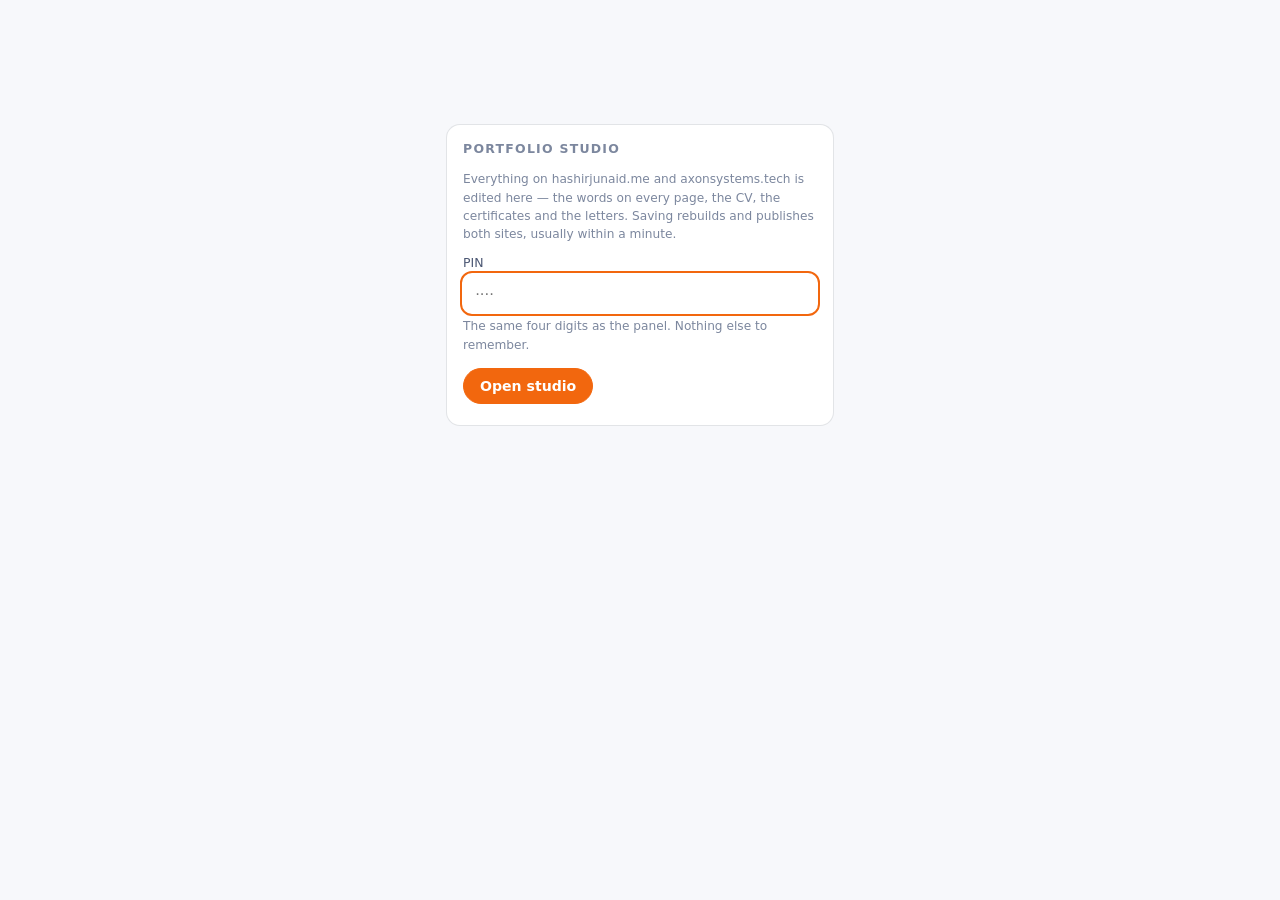
==== commit baab79f7: "Publish 2026-11-20T13:36Z" ====
--- a/studio/index.html
+++ b/studio/index.html
@@ -28,7 +28,7 @@
     display: flex; align-items: center; gap: .6rem;
   }
   header b { font-size: 1rem; }
-  .wrap { max-width: 860px; margin: 0 auto; padding: 1rem 1rem 6rem; }
+  .wrap { max-width: 860px; margin: 0 auto; padding: 1rem 1rem 7.5rem; }
   .card { background: var(--card); border: 1px solid var(--line); border-radius: 14px; padding: 1rem; margin: 0 0 1rem; }
   .card h2 { font-size: .78rem; letter-spacing: .1em; text-transform: uppercase; color: var(--ink-3); margin: 0 0 .9rem; }
   label { display: block; font-size: .78rem; color: var(--ink-2); margin: .75rem 0 .25rem; }
@@ -63,9 +63,24 @@
   .tabs button.on { background: var(--ink); border-color: var(--ink); color: #fff; }
   .item { border: 1px solid var(--line); border-radius: 11px; padding: .8rem; margin: 0 0 .7rem; }
   .item h3 { margin: 0 0 .2rem; font-size: .95rem; }
-  .itembar { display: flex; align-items: center; gap: .5rem; margin-bottom: .4rem; }
+  .listhead { display: flex; align-items: center; gap: .6rem; margin-bottom: .2rem; }
+  .listhead h2 { margin: 0; flex: 1; }
+  .listhead .add { flex: none; padding: .45rem .9rem; }
+  .count { margin: 0 0 .7rem; }
+  .item { padding: 0; overflow: hidden; }
+  .item.is-open { border-color: rgb(242 103 14 / .45); box-shadow: 0 6px 18px -12px rgb(242 103 14 / .5); }
+  .itemfields { padding: 0 .8rem .85rem; }
+  .itemtoggle {
+    flex: 1; min-width: 0; display: flex; align-items: center; gap: .5rem; text-align: left;
+    background: none; border: 0; border-radius: 0; padding: .7rem .2rem .7rem .8rem; cursor: pointer;
+  }
+  .itemtoggle:hover { border-color: transparent; color: var(--orange); }
+  .chev { color: var(--ink-3); font-size: .8rem; flex: none; width: .8rem; }
+  .itemname { font-weight: 600; font-size: .92rem; overflow: hidden; text-overflow: ellipsis; white-space: nowrap; }
+  .itemsub { color: var(--ink-3); font-size: .8rem; overflow: hidden; text-overflow: ellipsis; white-space: nowrap; }
+  .itembar { display: flex; align-items: center; gap: .3rem; }
   .itembar h3 { margin: 0; flex: 1; min-width: 0; overflow: hidden; text-overflow: ellipsis; white-space: nowrap; }
-  .tools { display: flex; gap: .3rem; flex: none; }
+  .tools { display: flex; gap: .25rem; flex: none; padding-right: .6rem; }
   .tools button { padding: .25rem .55rem; font-size: .78rem; line-height: 1.2; }
   .tools button:disabled { opacity: .35; cursor: default; }
   .tools button.danger { color: var(--bad); border-color: #D6454533; }
@@ -75,7 +90,7 @@
   .steps { font-size: .84rem; color: var(--ink-2); line-height: 1.65; padding-left: 1.1rem; }
   .steps code { background: #EEF1F7; border-radius: 5px; padding: .05rem .35rem; font-size: .82rem; }
   .hide { display: none !important; }
-  @media (max-width: 560px) { .wrap { padding: .7rem .7rem 6rem; } .card { padding: .8rem; } }
+  @media (max-width: 560px) { .wrap { padding: .7rem .7rem 8rem; } .card { padding: .8rem; } }
 </style>
 </head>
 <body>
@@ -248,51 +263,92 @@
   // Every list on the site is edited the same way: each entry has its own card
   // with move-up, move-down and remove, and an Add button underneath. One
   // function so a new kind of list never behaves differently from the others.
-  const listEditor = (box, { items, key, title, hint, blank, head, body, addLabel }) => {
+  const listEditor = (box, { items, key, title, hint, blank, head, body, addLabel, summary }) => {
     const host = el('div');
-    box.append(el('h2', null, title));
+    const headRow = el('div', 'listhead');
+    headRow.append(el('h2', null, title));
+    const addTop = el('button', 'primary add', addLabel || 'Add');
+    addTop.type = 'button';
+    headRow.append(addTop);
+    box.append(headRow);
     if (hint) box.append(el('p', 'hint', hint));
-    box.append(host);
+    const count = el('p', 'hint count');
+    box.append(count, host);
+
+    let openIndex = -1;                       // one entry open at a time keeps the list short
+
+    const addOne = () => {
+      items.push(blank());
+      openIndex = items.length - 1;
+      mark(key);
+      draw();
+      host.querySelector('.item.is-open')?.scrollIntoView({ block: 'center', behavior: 'smooth' });
+      host.querySelector('.item.is-open input')?.focus();
+    };
+    addTop.onclick = addOne;
 
     const draw = () => {
       host.textContent = '';
-      if (!items.length) host.append(el('p', 'hint', 'Nothing here yet. Add the first one below.'));
+      count.textContent = items.length
+        ? `${items.length} ${items.length === 1 ? 'entry' : 'entries'} \u00b7 tap one to open it`
+        : 'Nothing here yet.';
       items.forEach((item, i) => {
-        const card = el('div', 'item');
+        const open = i === openIndex;
+        const card = el('div', `item${open ? ' is-open' : ''}`);
+
         const bar = el('div', 'itembar');
-        const title = el('h3', null, head(item, i) || 'Untitled');
-        bar.append(title);
-        // the card's own heading keeps up with what is being typed into it
-        card.addEventListener('input', () => { title.textContent = head(item, i) || 'Untitled'; });
+        const toggle = el('button', 'itemtoggle');
+        toggle.type = 'button';
+        toggle.setAttribute('aria-expanded', open ? 'true' : 'false');
+        const chev = el('span', 'chev', open ? '\u2228' : '\u203A');
+        const title2 = el('span', 'itemname', head(item, i) || 'Untitled');
+        const sub = el('span', 'itemsub', summary ? summary(item, i) || '' : '');
+        toggle.append(chev, title2, sub);
+        toggle.onclick = () => { openIndex = open ? -1 : i; draw(); };
+        bar.append(toggle);
+
         const tools = el('span', 'tools');
-        const btn = (label, aria, fn, disabled) => {
-          const b = el('button', null, label);
+        const btn = (label, aria, fn, disabled, cls) => {
+          const b = el('button', cls || null, label);
           b.type = 'button';
           b.setAttribute('aria-label', aria);
           b.disabled = !!disabled;
           b.onclick = fn;
           tools.append(b);
-          return b;
         };
-        btn('↑', 'Move up', () => { [items[i - 1], items[i]] = [items[i], items[i - 1]]; mark(key); draw(); }, i === 0);
-        btn('↓', 'Move down', () => { [items[i + 1], items[i]] = [items[i], items[i + 1]]; mark(key); draw(); }, i === items.length - 1);
-        const del = btn('Remove', 'Remove this entry', () => {
+        btn('\u2191', 'Move up', () => {
+          [items[i - 1], items[i]] = [items[i], items[i - 1]];
+          if (openIndex === i) openIndex = i - 1; else if (openIndex === i - 1) openIndex = i;
+          mark(key); draw();
+        }, i === 0);
+        btn('\u2193', 'Move down', () => {
+          [items[i + 1], items[i]] = [items[i], items[i + 1]];
+          if (openIndex === i) openIndex = i + 1; else if (openIndex === i + 1) openIndex = i;
+          mark(key); draw();
+        }, i === items.length - 1);
+        btn('\u2715', 'Remove this entry', () => {
           if (!confirm(`Remove "${head(item, i) || 'this entry'}"? It disappears from the site on the next publish.`)) return;
           items.splice(i, 1);
-          mark(key);
-          draw();
-        });
-        del.className = 'danger';
+          if (openIndex >= items.length) openIndex = -1;
+          mark(key); draw();
+        }, false, 'danger');
         bar.append(tools);
         card.append(bar);
-        body(card, item, draw);
+
+        if (open) {
+          const fields = el('div', 'itemfields');
+          card.addEventListener('input', () => { title2.textContent = head(item, i) || 'Untitled'; });
+          body(fields, item, draw);
+          card.append(fields);
+        }
         host.append(card);
       });
-      const add = el('button', 'primary', addLabel || 'Add');
-      add.type = 'button';
-      add.style.marginTop = '.3rem';
-      add.onclick = () => { items.push(blank()); mark(key); draw(); host.lastElementChild?.scrollIntoView({ block: 'center', behavior: 'smooth' }); };
-      host.append(add);
+
+      const addBottom = el('button', 'primary', addLabel || 'Add');
+      addBottom.type = 'button';
+      addBottom.style.marginTop = '.5rem';
+      addBottom.onclick = addOne;
+      if (items.length > 2) host.append(addBottom);
     };
     draw();
     return host;
@@ -326,7 +382,8 @@
       hint: 'Jobs, internships and degrees, in the order they appear on the page.',
       addLabel: 'Add a job or a degree',
       blank: () => ({ kind: 'work', role: '', org: '', when: '', where: '', notes: [] }),
-      head: (t) => [t.role, t.org].filter(Boolean).join(' \u00b7 '),
+      head: (t) => t.role || t.org || '',
+      summary: (t) => [t.org, t.when].filter(Boolean).join(' \u00b7 '),
       body: (card, t, redraw) => {
         const row = el('div', 'row');
         field(row, 'Role', t.role, (v) => { t.role = v; mark('profile'); });
@@ -365,6 +422,7 @@
                       dir: '', lead: '', shots: [], highlights: [], problem: [], body: [],
                       benefit: '', onPersonalSite: false }),
       head: (pr) => pr.name,
+      summary: (pr) => pr.tagline,
       body: (card, pr) => {
         const row = el('div', 'row');
         field(row, 'Name', pr.name, (v) => {
@@ -426,6 +484,7 @@
       addLabel: 'Add a certificate',
       blank: () => ({ name: '', org: '', when: '', kind: 'certificate' }),
       head: (c) => c.name,
+      summary: (c) => [c.org, c.when].filter(Boolean).join(' · '),
       body: (card, c) => {
         const row = el('div', 'row');
         field(row, 'Name', c.name, (v) => { c.name = v; mark('profile'); });
@@ -456,6 +515,7 @@
       addLabel: 'Add a group',
       blank: () => ({ group: '', items: [] }),
       head: (g) => g.group ?? g.name,
+      summary: (g) => `${(g.items || []).length} items`,
       body: (card, g) => {
         field(card, 'Group name', g.group ?? g.name, (v) => {
           if ('name' in g && !('group' in g)) g.name = v; else g.group = v;
@@ -477,6 +537,7 @@
       addLabel: 'Add a letter',
       blank: () => ({ org: '', what: '', image: null }),
       head: (L) => L.org,
+      summary: (L) => (L.image ? 'image added' : 'no image yet'),
       body: (card, L) => {
         const row = el('div', 'row');
         field(row, 'Organisation', L.org, (v) => { L.org = v; mark('profile'); });
@@ -516,6 +577,7 @@
       addLabel: 'Add a project',
       blank: () => ({ slug: '', name: '', stack: '', blurb: '' }),
       head: (sp) => sp.name,
+      summary: (sp) => sp.stack,
       body: (card, sp) => {
         const row = el('div', 'row');
         field(row, 'Name', sp.name, (v) => {
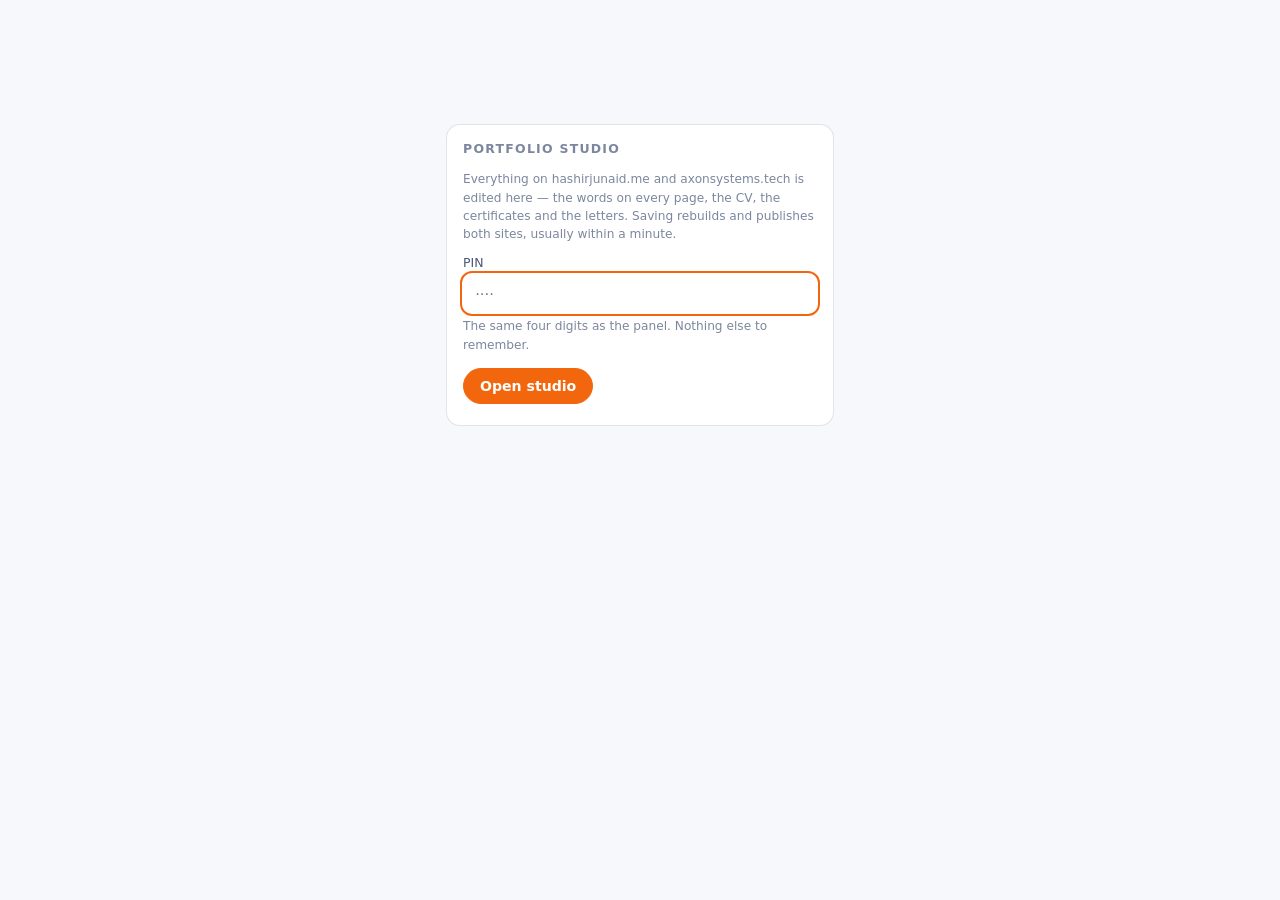
==== commit d0a9ec5b: "Publish 2026-11-20T13:38Z" ====
--- a/studio/index.html
+++ b/studio/index.html
@@ -90,7 +90,18 @@
   .steps { font-size: .84rem; color: var(--ink-2); line-height: 1.65; padding-left: 1.1rem; }
   .steps code { background: #EEF1F7; border-radius: 5px; padding: .05rem .35rem; font-size: .82rem; }
   .hide { display: none !important; }
-  @media (max-width: 560px) { .wrap { padding: .7rem .7rem 8rem; } .card { padding: .8rem; } }
+  @media (max-width: 560px) {
+    .wrap { padding: .7rem .7rem 8rem; }
+    .card { padding: .8rem; }
+    /* the name gets the full width; the organisation and dates sit under it,
+       instead of both being squeezed into one line and cut off */
+    .itemtoggle { flex-direction: column; align-items: flex-start; gap: .1rem; padding-left: 1.4rem; position: relative; }
+    .chev { position: absolute; left: .55rem; top: .78rem; }
+    .itemname, .itemsub { max-width: 100%; }
+    .listhead { flex-wrap: wrap; }
+    .listhead .add { width: 100%; }
+    .tools button { padding: .3rem .5rem; }
+  }
 </style>
 </head>
 <body>
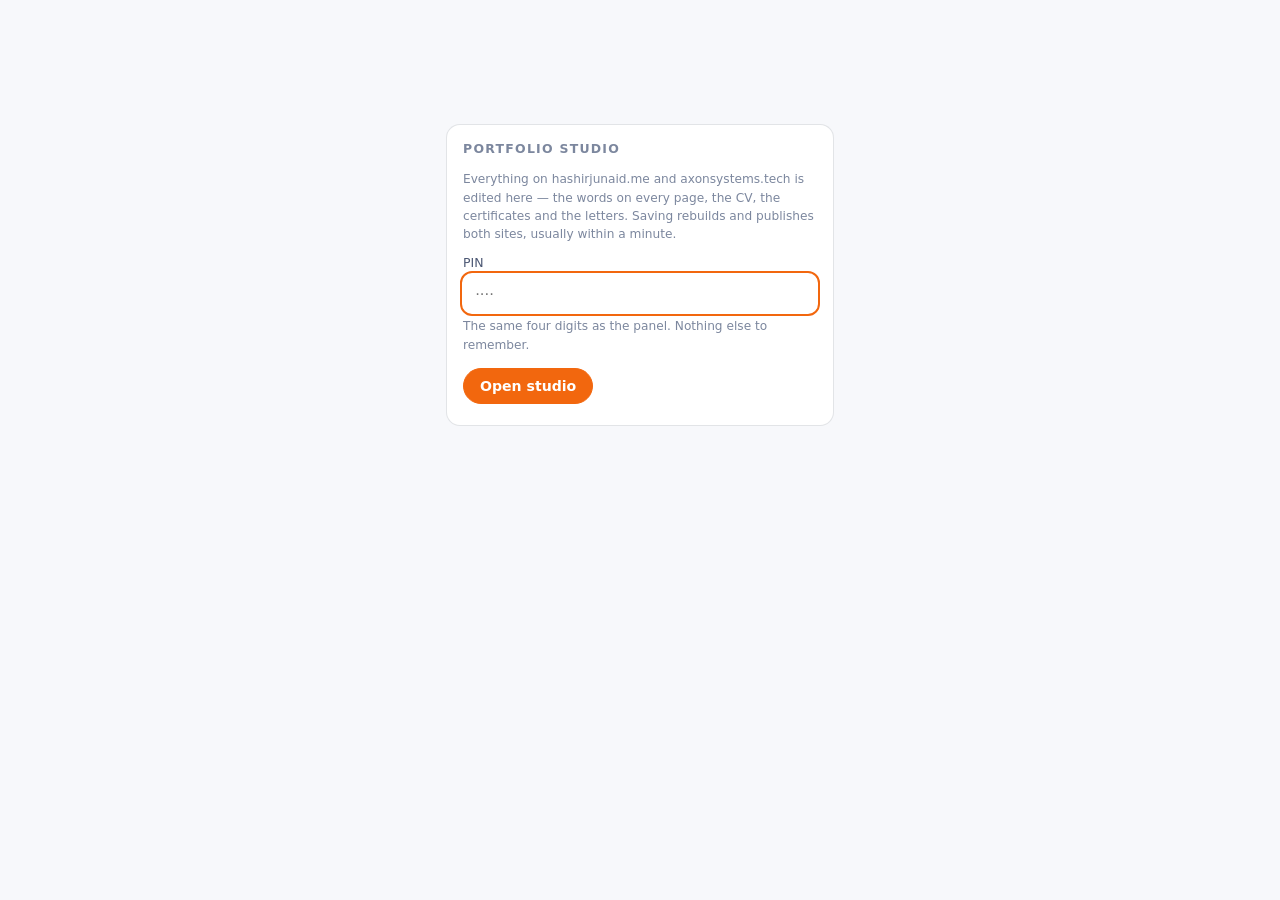
==== commit 42c31690: "Publish 2026-11-20T13:55Z" ====
--- a/studio/index.html
+++ b/studio/index.html
@@ -384,6 +384,92 @@
     return box;
   };
 
+  panels['About text'] = () => {
+    const box = el('div', 'card');
+    box.append(el('h2', null, 'The paragraphs about you'));
+    box.append(el('p', 'hint', 'What the Background section says, in your own words. One paragraph per box.'));
+    const host = el('div');
+    box.append(host);
+    const draw = () => {
+      host.textContent = '';
+      (data.profile.about ||= []).forEach((text, i) => {
+        const it = el('div', 'item');
+        const bar = el('div', 'itembar');
+        bar.append(el('span', 'itemname', `Paragraph ${i + 1}`));
+        const tools = el('span', 'tools');
+        const rm = el('button', 'danger', '✕');
+        rm.type = 'button';
+        rm.setAttribute('aria-label', 'Remove this paragraph');
+        rm.onclick = () => { data.profile.about.splice(i, 1); mark('profile'); draw(); };
+        tools.append(rm);
+        bar.append(tools);
+        it.append(bar);
+        const fields = el('div', 'itemfields');
+        const t = el('textarea');
+        t.value = text;
+        t.style.minHeight = '120px';
+        t.addEventListener('input', () => { data.profile.about[i] = t.value; mark('profile'); });
+        fields.append(t);
+        it.append(fields);
+        host.append(it);
+      });
+      const add = el('button', 'primary', 'Add a paragraph');
+      add.type = 'button';
+      add.onclick = () => { data.profile.about.push(''); mark('profile'); draw(); };
+      host.append(add);
+    };
+    draw();
+    return box;
+  };
+
+  panels['Numbers'] = () => {
+    const box = el('div', 'card');
+    listEditor(box, {
+      items: (data.profile.stats ||= []),
+      key: 'profile',
+      title: 'The counters in the hero',
+      hint: 'The small numbers under your name. Keep them true - they are easy to check.',
+      addLabel: 'Add a number',
+      blank: () => ({ value: 0, label: '' }),
+      head: (st) => `${st.value} ${st.label}`,
+      body: (card, st) => {
+        const row = el('div', 'row');
+        const n = field(row, 'Number', st.value, (v) => { st.value = Number(v) || 0; mark('profile'); });
+        n.type = 'number';
+        field(row, 'What it counts', st.label, (v) => { st.label = v; mark('profile'); });
+        card.append(row);
+      },
+    });
+
+    const box2 = el('div', 'card');
+    listEditor(box2, {
+      items: (data.profile.languages ||= []),
+      key: 'profile',
+      title: 'Languages',
+      addLabel: 'Add a language',
+      blank: () => ({ name: '', level: '' }),
+      head: (l) => l.name,
+      summary: (l) => l.level,
+      body: (card, l) => {
+        const row = el('div', 'row');
+        field(row, 'Language', l.name, (v) => { l.name = v; mark('profile'); });
+        field(row, 'Level', l.level, (v) => { l.level = v; mark('profile'); });
+        card.append(row);
+      },
+    });
+
+    const box3 = el('div', 'card');
+    box3.append(el('h2', null, 'Who issued your certificates'));
+    box3.append(el('p', 'hint', 'The row of names under the certificates. One per line.'));
+    lines(box3, 'Issuers', data.profile.credentialBrands, (v) => {
+      data.profile.credentialBrands = v; mark('profile');
+    });
+
+    const wrap = el('div');
+    wrap.append(box, box2, box3);
+    return wrap;
+  };
+
   panels['Experience'] = () => {
     const box = el('div', 'card');
     listEditor(box, {
@@ -544,35 +630,46 @@
       items: (data.profile.letters ||= []),
       key: 'profile',
       title: 'Experience letters',
-      hint: 'Upload the scan or the photo and it appears on the page.',
+      hint: 'A letter shows as a placeholder until its picture is added; after that the picture itself '
+          + 'appears and opens full size when clicked.',
       addLabel: 'Add a letter',
-      blank: () => ({ org: '', what: '', image: null }),
-      head: (L) => L.org,
-      summary: (L) => (L.image ? 'image added' : 'no image yet'),
-      body: (card, L) => {
+      blank: () => ({ name: '', org: '', when: '', image: null }),
+      head: (L) => L.name || L.org || '',
+      summary: (L) => [L.org, L.when, L.image ? 'picture added' : 'no picture yet'].filter(Boolean).join(' · '),
+      body: (card, L, redraw) => {
         const row = el('div', 'row');
+        field(row, 'What it is', L.name, (v) => { L.name = v; mark('profile'); });
         field(row, 'Organisation', L.org, (v) => { L.org = v; mark('profile'); });
-        field(row, 'What it is', L.what ?? L.title, (v) => {
-          if ('title' in L && !('what' in L)) L.title = v; else L.what = v;
-          mark('profile');
-        });
         card.append(row);
+        field(card, 'When', L.when, (v) => { L.when = v; mark('profile'); });
+
         const inp = document.createElement('input');
         inp.type = 'file'; inp.accept = 'image/*'; inp.style.marginTop = '.6rem';
-        const note = el('p', 'hint', L.image ? `Currently: ${L.image}` : 'No image yet.');
+        const note = el('p', 'hint', L.image ? `Picture: ${L.image}.webp` : 'No picture yet.');
         inp.addEventListener('change', async () => {
           const f = inp.files[0];
           if (!f) return;
-          const base = (L.org || 'letter').toLowerCase().replace(/[^a-z0-9]+/g, '-').replace(/^-|-$/g, '');
+          // the page asks for <name>.webp and <name>@thumb.webp, so both are made here
+          const base = (L.org || L.name || 'letter').toLowerCase()
+            .replace(/[^a-z0-9]+/g, '-').replace(/^-|-$/g, '');
+          note.textContent = 'Preparing…';
           try {
-            const webp = await toWebp(f, 1400);
-            uploads.push({ path: `shared/letters/${base}.webp`, file: webp });
-            L.image = `letters/${base}.webp`;
-            note.textContent = `Ready: ${f.name} \u2192 ${base}.webp (${Math.round(webp.size / 1024)} KB)`;
+            uploads.push({ path: `shared/letters/${base}.webp`, file: await toWebp(f, 1400) });
+            uploads.push({ path: `shared/letters/${base}@thumb.webp`, file: await toWebp(f, 560) });
+            L.image = base;
+            note.textContent = `Ready: ${f.name} → ${base}.webp`;
             mark('profile'); mark('uploads');
           } catch (e) { note.textContent = String(e.message); }
         });
         card.append(inp, note);
+
+        if (L.image) {
+          const rm = el('button', 'danger', 'Remove the picture');
+          rm.type = 'button';
+          rm.style.marginTop = '.5rem';
+          rm.onclick = () => { L.image = null; mark('profile'); redraw(); };
+          card.append(rm);
+        }
       },
     });
     return box;
@@ -684,16 +781,15 @@
   panels['Pictures'] = () => {
     const box = el('div', 'card');
     box.append(el('h2', null, 'Portrait and screenshots'));
-    box.append(el('p', 'hint', 'Pick a new picture and it replaces the old one in place — both the large '
-      + 'version and the small one on the cards. PNG or JPG is fine; it is converted for you.'));
-
-    const pick = (label, paths, maxW, thumbW) => {
-      const row = el('div', 'item');
-      row.append(el('h3', null, label));
+    box.append(el('p', 'hint', 'Pick a picture and it goes in place — the large version and the small one '
+      + 'on the cards are both made here. PNG or JPG is fine. A product with no screenshots yet gets its '
+      + 'first one the same way.'));
+
+    const replaceInput = (parent, paths, maxW, thumbW, onDone) => {
       const inp = document.createElement('input');
       inp.type = 'file';
       inp.accept = 'image/*';
-      const note = el('p', 'hint', paths[0]);
+      const note = el('p', 'hint', paths[0] ? paths[0].split('/').pop() : '');
       inp.addEventListener('change', async () => {
         const f = inp.files[0];
         if (!f) return;
@@ -702,25 +798,55 @@
           const big = await toWebp(f, maxW);
           uploads.push({ path: paths[0], file: big });
           if (paths[1]) uploads.push({ path: paths[1], file: await toWebp(f, thumbW) });
-          note.textContent = `Ready: ${f.name} → ${paths.length} file(s), ${Math.round(big.size / 1024)} KB`;
+          note.textContent = `Ready: ${f.name} (${Math.round(big.size / 1024)} KB)`;
           mark('uploads');
-        } catch (e) {
-          note.textContent = String(e.message);
-        }
+          if (onDone) onDone();
+        } catch (e) { note.textContent = String(e.message); }
       });
-      row.append(inp, note);
-      box.append(row);
+      parent.append(inp, note);
     };
 
-    pick('Your portrait', ['shared/profile/avatar.webp'], 960, 0);
+    const portrait = el('div', 'item');
+    portrait.append(el('div', 'itembar').appendChild(el('span', 'itemname', 'Your portrait')).parentElement);
+    const pf = el('div', 'itemfields');
+    replaceInput(pf, ['shared/profile/avatar.webp'], 960, 0);
+    portrait.append(pf);
+    box.append(portrait);
+
     (data.products.products || []).forEach((pr) => {
+      if (!pr.slug) return;
       const shots = [...new Set([pr.lead, ...(pr.shots || [])])].filter(Boolean);
+      const group = el('div', 'item');
+      const bar = el('div', 'itembar');
+      bar.append(el('span', 'itemname', pr.name || pr.slug));
+      bar.append(el('span', 'itemsub', `${shots.length} screenshot${shots.length === 1 ? '' : 's'}`));
+      group.append(bar);
+      const fields = el('div', 'itemfields');
+
       shots.forEach((shot) => {
         const name = String(shot).replace(/\.[a-z0-9]+$/i, '');
-        pick(`${pr.name} · ${name}`,
-             [`shared/creatives/web/${pr.slug}/${name}.webp`,
-              `shared/creatives/web/${pr.slug}/${name}@thumb.webp`], 1600, 640);
+        fields.append(el('label', null, name + (shot === pr.lead ? '  (the one on the card)' : '')));
+        replaceInput(fields, [`shared/creatives/web/${pr.slug}/${name}.webp`,
+                              `shared/creatives/web/${pr.slug}/${name}@thumb.webp`], 1600, 640);
       });
+
+      // adding a screenshot where there was none, which is what a new product needs
+      const addWrap = el('div');
+      addWrap.style.marginTop = '.7rem';
+      addWrap.append(el('label', null, shots.length ? 'Add another screenshot' : 'Add the first screenshot'));
+      const n = String(shots.length + 1).padStart(2, '0');
+      const fresh = `${pr.slug}-${n}`;
+      replaceInput(addWrap, [`shared/creatives/web/${pr.slug}/${fresh}.webp`,
+                             `shared/creatives/web/${pr.slug}/${fresh}@thumb.webp`], 1600, 640, () => {
+        pr.shots = [...(pr.shots || []), `${fresh}.png`];
+        if (!pr.lead) pr.lead = `${fresh}.png`;
+        mark('products');
+        show('Pictures');
+      });
+      fields.append(addWrap);
+
+      group.append(fields);
+      box.append(group);
     });
     return box;
   };
